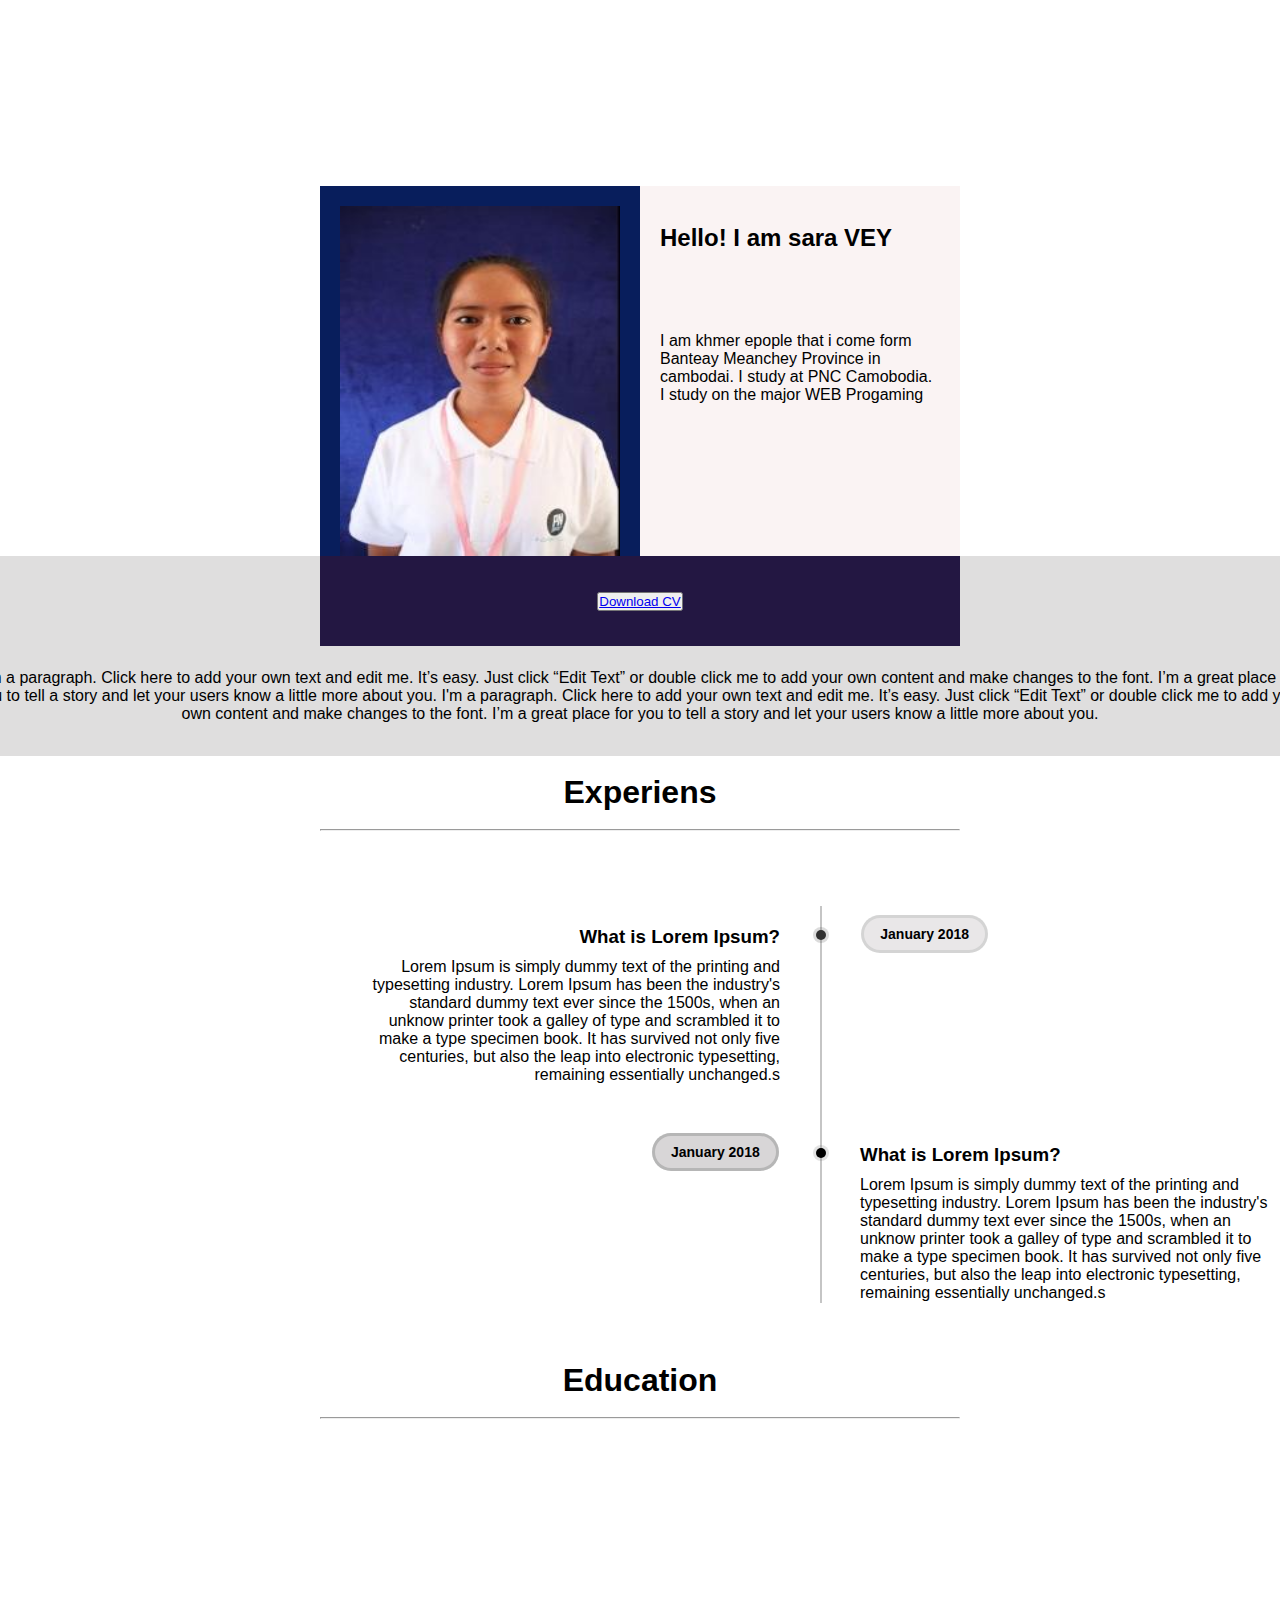
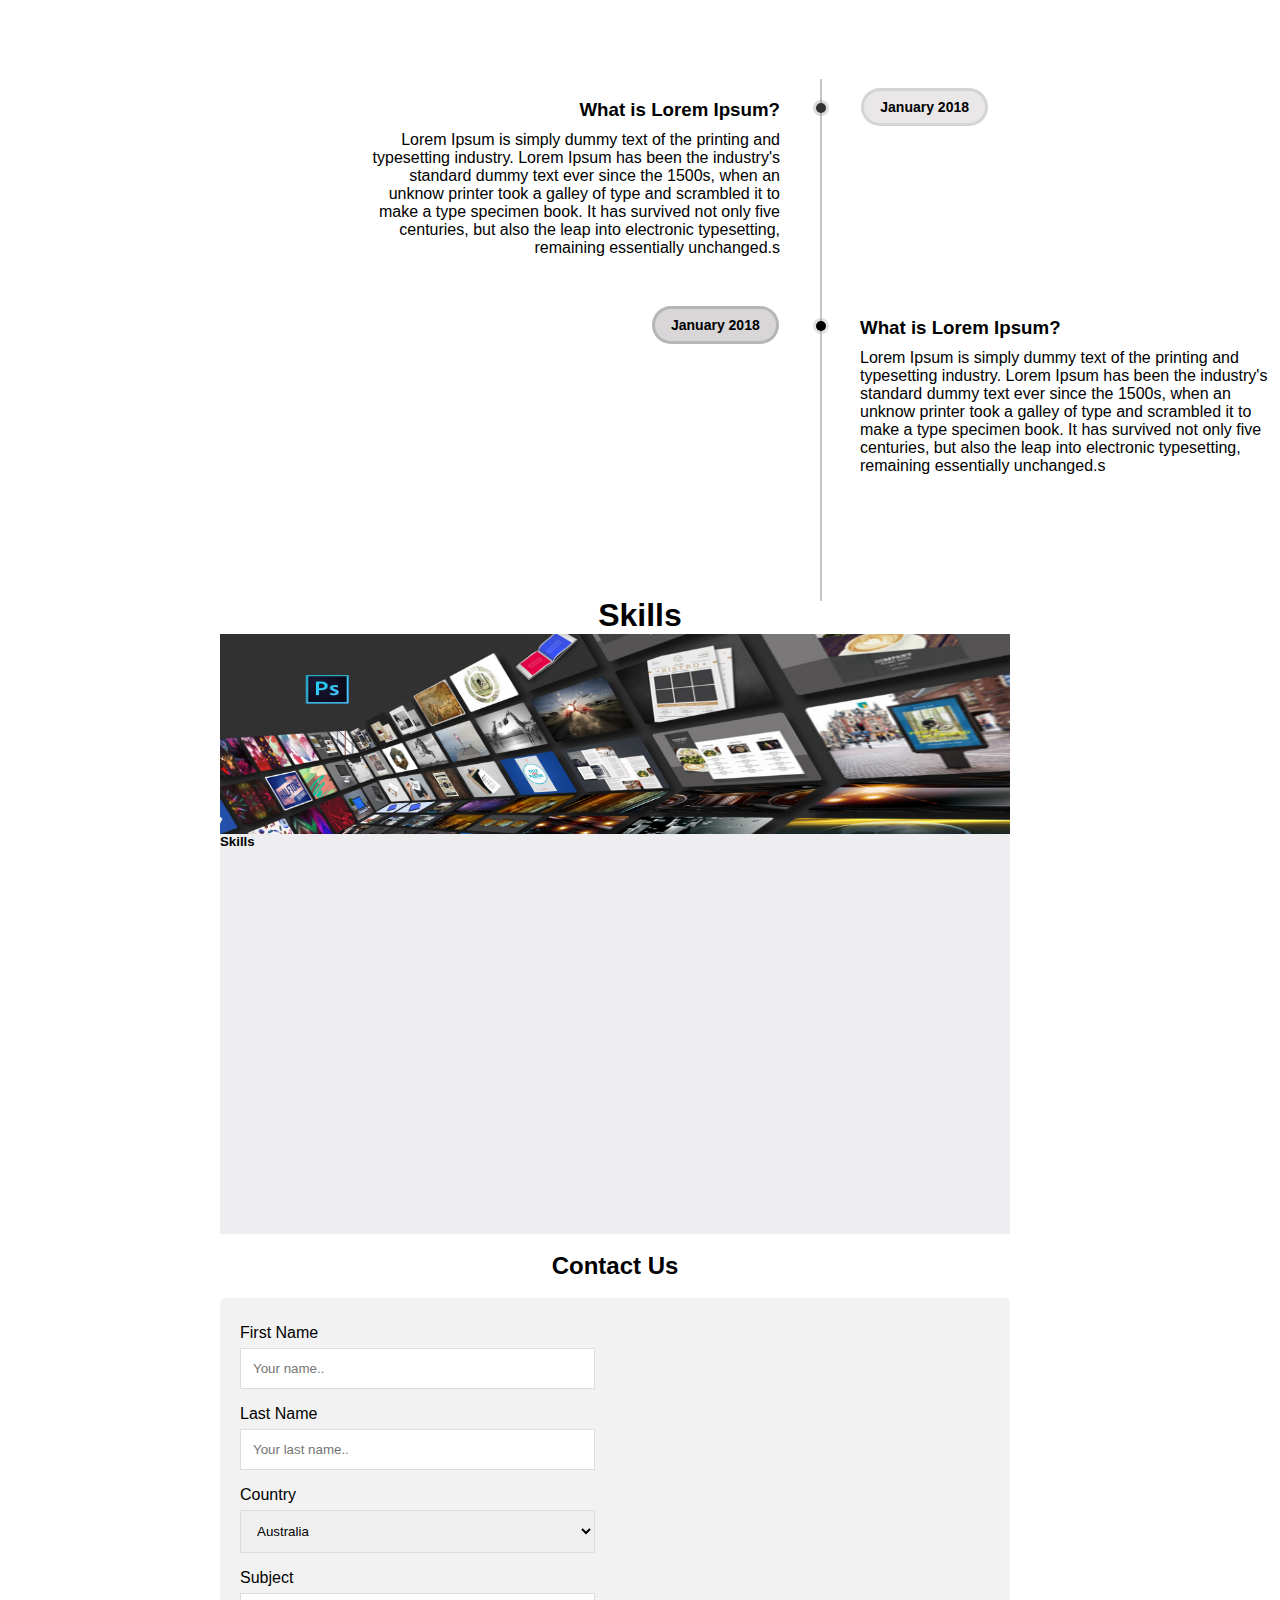
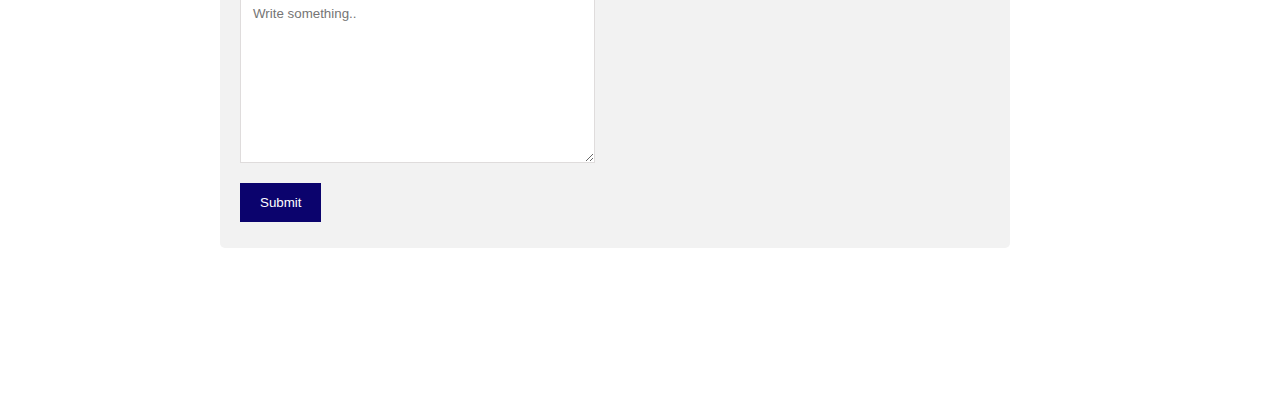
==== index.html @ 0e586d8f "add image" ====
<!DOCTYPE html>
<html lang="en">
<head>
	<meta charset="utf-8">
	<meta name="viewport" content="width=device-width, initial-scale=1.0">
	<meta http-equiv="X-AU" content="ie=edge">
	<title>experient</title>
	<link rel="stylesheet" href="style.css">
</head>
<body>

    <nav>
        <label class="logo">sara VEY</label>
        <ul>
            <li> <a href="#experiance  "> Experiance</a></li>
            <li> <a href="#education"> Education</a></li>
            <li> <a href="#skill"> Skill</a></li>
            <li> <a href="#contact"> contact</a></li>
        </ul>
    </nav>

    <div class="header1">
        <div class="row">
            <div class="column" style="background-color:rgb(8, 30, 92);">
            <img src="Image/016.jpg" alt="" >
        </div>
        <div class="column" style="background-color:rgb(250, 243, 243);"><br>
            <h2>Hello! I am sara VEY</h2>
            <p>I am khmer epople that i come form Banteay Meanchey Province in cambodai. I study at 
                PNC Camobodia. I study on the major WEB Progaming</p>
        </div>
    </div>

    
    
    <div class="boy">
       
        <p style="text-align: center;">I'm a paragraph. Click here to add your own text and edit me. 
        It’s easy. Just click “Edit Text” or double click me to add your own content and make changes to the 
        font. I’m a great place for you to tell a story and let your users know a little more about you.
        I'm a paragraph. Click here to add your own text and edit me. It’s easy. Just click 
        “Edit Text” or double click me to add your own content and make changes to the font. I’m 
        a great place for you to tell a story and let your users know a little more about you.</p>
    </div><br>
    
    <h1>Experiens</h1><br><hr>
    
    
    <main>
        <button>
            <div class="columns download">
                <a href="Images/Portfolio.pdf" class="button" download><i class="fa fa-download"></i>Download CV</a>
            </div>
        </button>
    </main>

    <!-- exper -->

    <div class="timeline">
        <ul>
          <li>
            <div class="content">
               <h3>What is Lorem Ipsum?</h3>
               <p>Lorem Ipsum is simply dummy text of the printing and typesetting industry. Lorem Ipsum has been the industry's standard dummy text ever since the 1500s, when an unknow printer took a galley of type and scrambled it to make a type specimen book. It has survived not only five centuries, but also the leap into electronic typesetting, remaining essentially unchanged.s</p>
            </div>
            <div class="time">
               <h4>January 2018</h4>
            </div>
            </li>
            <li>
                <div class="content">
                   <h3>What is Lorem Ipsum?</h3>
                   <p>Lorem Ipsum is simply dummy text of the printing and typesetting industry. Lorem Ipsum has been the industry's standard dummy text ever since the 1500s, when an unknow printer took a galley of type and scrambled it to make a type specimen book. It has survived not only five centuries, but also the leap into electronic typesetting, remaining essentially unchanged.s</p>
                </div>
                <div class="time">
                  <h4>January 2018</h4>
                </div>
                <div class="time">
                  <h4>January 2018</h4>
                </div>
            </li>
            <div style="clear: both;"></div>
        </ul>
    </div>
    <!-- education -->

<h1 style="margin-top: 150px;">Education</h1><br><hr>

<div class="timeline">
    <ul>
      <li>
        <div class="content">
            <h3>What is Lorem Ipsum?</h3>
            <p>Lorem Ipsum is simply dummy text of the printing and typesetting industry. Lorem Ipsum has been the industry's standard dummy text ever since the 1500s, when an unknow printer took a galley of type and scrambled it to make a type specimen book. It has survived not only five centuries, but also the leap into electronic typesetting, remaining essentially unchanged.s</p>
        </div>
        <div class="time">
            <h4>January 2018</h4>
        </div>
        </li>
        <li>
        <div class="content">
            <h3>What is Lorem Ipsum?</h3>
            <p>Lorem Ipsum is simply dummy text of the printing and typesetting industry. Lorem Ipsum has been the industry's standard dummy text ever since the 1500s, when an unknow printer took a galley of type and scrambled it to make a type specimen book. It has survived not only five centuries, but also the leap into electronic typesetting, remaining essentially unchanged.s</p>
        </div>
        <div class="time">
            <h4>January 2018</h4>
        </div>
        <div class="time">
            <h4>January 2018</h4>
        </div>
        </li>
       <div style="clear: both;"></div>
    </ul><br><br><br><br><br><br><br><br><br>
</div>
<!-- skills -->
    
<h1>Skills</h1>
<div class="top-ads">
    <div class="slider">
        <figure>
            <div class="slide">
                <img src="Image/010.png" alt="">
            </div>
            <div class="slide">
                <img src="Image/012.jpg" alt="">
            </div>
            <div class="slide">
                <img src="Image/013.jpg" alt="">
            </div>
            <div class="slide">
                <img src="Image/014.jpg" alt="">
            </div>
            <div class="slide">
                <img src="Image/15.png" alt="">
            </div>
        </figure>
    </div>
    <h5 class="text">Skills</h5><br>

      <!-- content -->

    <h2 style="text-align: center;">Contact Us</h2><br>
    <div class="container">
        <div style="text-align:center">
            
        </div>
      
        <div class="row">
          <div class="column">
                <form action="/action_page.php">
                    <label for="fname">First Name</label>
                    <input type="text" id="fname" name="firstname" placeholder="Your name..">
                    <label for="lname">Last Name</label>
                    <input type="text" id="lname" name="lastname" placeholder="Your last name..">
                    <label for="country">Country</label>
                <select id="country" name="country">
                    <option value="australia">Australia</option>
                    <option value="canada">Canada</option>
                    <option value="usa">USA</option>
                </select>
      
                    <label for="subject">Subject</label>
                    <textarea id="subject" name="subject" placeholder="Write something.." style="height:170px"></textarea>
                    <input type="submit" value="Submit">
                </form>
            
            </div>
        </div>
    </div>
        <iframe src="https://www.google.com/maps/embed?pb=!1m18!1m12!1m3!1d3909.0139082838555!2d104.8808949138095!3d11.550859791798866!2m3!1f0!2f0!3f0!3m2!1i1024!2i768!4f13.1!3m3!1m2!1s0x310951add5e2cd81%3A0x171e0b69c7c6f7ba!2sPasserelles%20Num%C3%A9riques%20Cambodia%20(PNC)!5e0!3m2!1sen!2skh!4v1611736380740!5m2!1sen!2skh" width="100%" height="150" frameborder="0" style="border:0;" allowfullscreen="" margin-top="-100px" aria-hidden="false" tabindex="0"></iframe>
</div>

  
</body>
</html>
---- style.css ----
nav{
  height: 486px;
  width: 100%;
  background-image: url('https://cdn.shortpixel.ai/client/q_glossy,ret_img,w_796,h_448/https://techuncode.com/wp-content/uploads/2020/09/what-is-a-computer-algorithm.jpg');
  background-size: cover;
}
label.logo{
  color: rgb(0, 0, 0);
  font-size: 25px;
  padding: 0 100px;
  line-height: 80px;
  font-weight: bold;
  color: white;
}
nav ul{
  float: right;
  margin-right:50px ;
}
nav ul li{
  display: inline-block;
  line-height: 80px;
  margin:0 5px;
}
nav ul li a{
  color: rgb(255, 255, 255);
  font-size: 17px;
  text-transform: uppercase;
  padding: 8px;
  border-radius: 3px;
  text-decoration: none;
}
a:hover{
  background: rgb(11, 33, 104);
  transition: .5s;
}
* {
  box-sizing: border-box;
}
body {
  font-family: Arial, Helvetica, sans-serif;
}
nav ul {
  list-style-type: none;
  padding: 0;
}
.header1{
  width: 50%;
  color:black;
  background-color: none;
  position: absolute;
  top: 20%;
  left: 25%;  
}
img{
  margin-left: 0%;
  width: 100%;
  height: 350px;
}
.column {
  float: left;
  width: 50%;
  padding: 10px;
  height: 370px; 
}
main{
  background: rgb(35, 23, 66);
  height: 10vh;
  padding: 5px;
  display: flex;
  justify-content: center;
  align-items: center;
  color: white;
  margin-top: -300px;
}
table, th, td {
  border: 1px solid black;
  border-collapse: collapse;
}
.boy{
  background: rgb(223, 222, 222);
  height: 200px;
  display: flex;
  justify-content: center;
  align-items: center;
  color: black;
  margin-right: -345px;
  margin-left: -345px;
}
p{
  margin-top: 80px;
}

/* exper and education */
        
h1{
  text-align: center;
}
@import url('https://fonts.googleapis.com/css2?family=Montserrat:wght@400;500;600&display=swap');
  *{
      margin: 0;
      padding: 0;
      font-family: 'Monsterrat', sans-serif;
  }

.timeline{
  position: relative;
  margin: 50px auto;
  padding: 40px 0;
  width: 1000px;
  top: 170px;
  box-sizing: border-box;
}
.timeline:before{
  content: '';
  position: absolute;
  left: 50%;
  width: 2px;
  height: 77%;
  background-color: #c5c5c5;
}
.timeline ul{
  margin: 0;
  padding: 0;
}
.timeline ul li{
  list-style: none;
  position: relative;
  width: 50%;
  padding: 20px 40px;
  box-sizing: border-box;
}
.timeline ul li:nth-child(odd){
  float: left;
  text-align: right;
  clear: both;
}
.timeline ul li:nth-child(even){
  float: right;
  text-align: left;
  clear: both;
}
.content{
  padding-bottom: 20px;
}
.timeline ul li:nth-child(odd):before{
  content: '';
  position: absolute;
  top: 24px;
  right: -6px;
  width: 10px;
  height: 10px;
  background: rgb(49, 49, 49);
  border-radius: 50%;
  box-shadow: 0 0 0 3px rgba(82, 80, 80, 0.2);
}
.timeline ul li:nth-child(even):before{
  content: '';
  position: absolute;
  top: 24px;
  left: -4px;
  width: 10px;
  height: 10px;
  background: black;
  border-radius: 50%;
  box-shadow: 0 0 0 3px rgba(117, 114, 115, 0.2);
}
.timeline ul li h3{
  margin: 0;
  padding: 0;
  font-weight: 600;
  color: black;
}
.timeline ul li p{
  margin: 10px 0 0;
  padding: 0;
}
.timeline ul li .time h4{
  margin: 0;
  padding: 0;
  font-size: 14px;
}
.timeline ul li:nth-child(odd) .time{
  position: absolute;
  top: 12px;
  right: -165px;
  margin: 0;
  padding: 8px 16px;
  background: rgb(233, 231, 232);
  color: black;
  border-radius: 18px;
  box-shadow: 0 0 0 3px rgba(112, 111, 112, 0.3);
}
.timeline ul li:nth-child(even) .time{
  position: absolute;
  top: 12px;
  left: -165px;
  margin: 0;
  padding: 8px 16px;
  background: rgb(216, 214, 215);
  color: black;
  border-radius: 18px;
  box-shadow: 0 0 0 3px rgba(112, 111, 112, 0.3);
}

/* skills */

.top-ads{
  margin-left: -100px;
  margin-right: -50px ;
  height: 50px;
}
.top-ads .slider figure img{
  float: left;
  width: 100%;
  height: 200px;
}
.top-ads img{
  float: right;
}
.top-ads .slider{
  overflow: hidden;
}
.top-ads .slider figure div{
  float: left;
  width: 20%;
}
.top-ads .slider figure{
  position: relative;
  width: 500%;
  margin: 0px;
  left: 0;
  animation: 20s ravi infinite;
}
@keyframes ravi{
  0%{
left: 0%;
  }
  10%{
left: 0%;
  }
  12%{
left: -100%;
  }
  22%{
left: -100%;
  }
  24%{
left: -200%;
  }
  34%{
left: -200%;
  }
  36%{
left: -300%;
  }
  46%{
left: -300%;
  }
  48%{
left: -400%;
  }
  58%{
left: -400%;
  }
  60%{
left: -300%;
  }
  70%{
left: -300%;
  }
  72%{
left: -200%;
  }
  82%{
left: -200%;
  }
  84%{
left: -100%;
  }
  94%{
left: -100%;
  }
  96%{
left: 0%;
  }
}

.text{
  background-color:  rgb(238, 238, 241);
  height: 400px;
  
}

/* content */

body {
  font-family: Arial, Helvetica, sans-serif;
}
* {
  box-sizing: border-box;
}
input[type=text], select, textarea {
  width: 100%;
  padding: 12px;
  border: 1px solid rgb(223, 220, 220);
  margin-top: 6px;
  margin-bottom: 16px;
  resize: vertical;
}
input[type=submit] {
  background-color: #0b036d;
  color: white;
  padding: 12px 20px;
  border: none;
  
}
input[type=submit]:hover {
  background-color: #45a049;
 
  
}
.container {
  border-radius: 5px;
  background-color: #f2f2f2;
  height: 550px;
 
 
}
.column {
  float: left;
  
  margin-top: 6px;
  padding: 20px;
}
.row:after {
  content: "";
  display: table;
  clear: both;
 
}
@media screen and (max-width: 600px) {
  .column, input[type=submit] {
    width: 100%;
    margin-top: 0;
  }
}
iframe{
  margin-top: 10px;
}
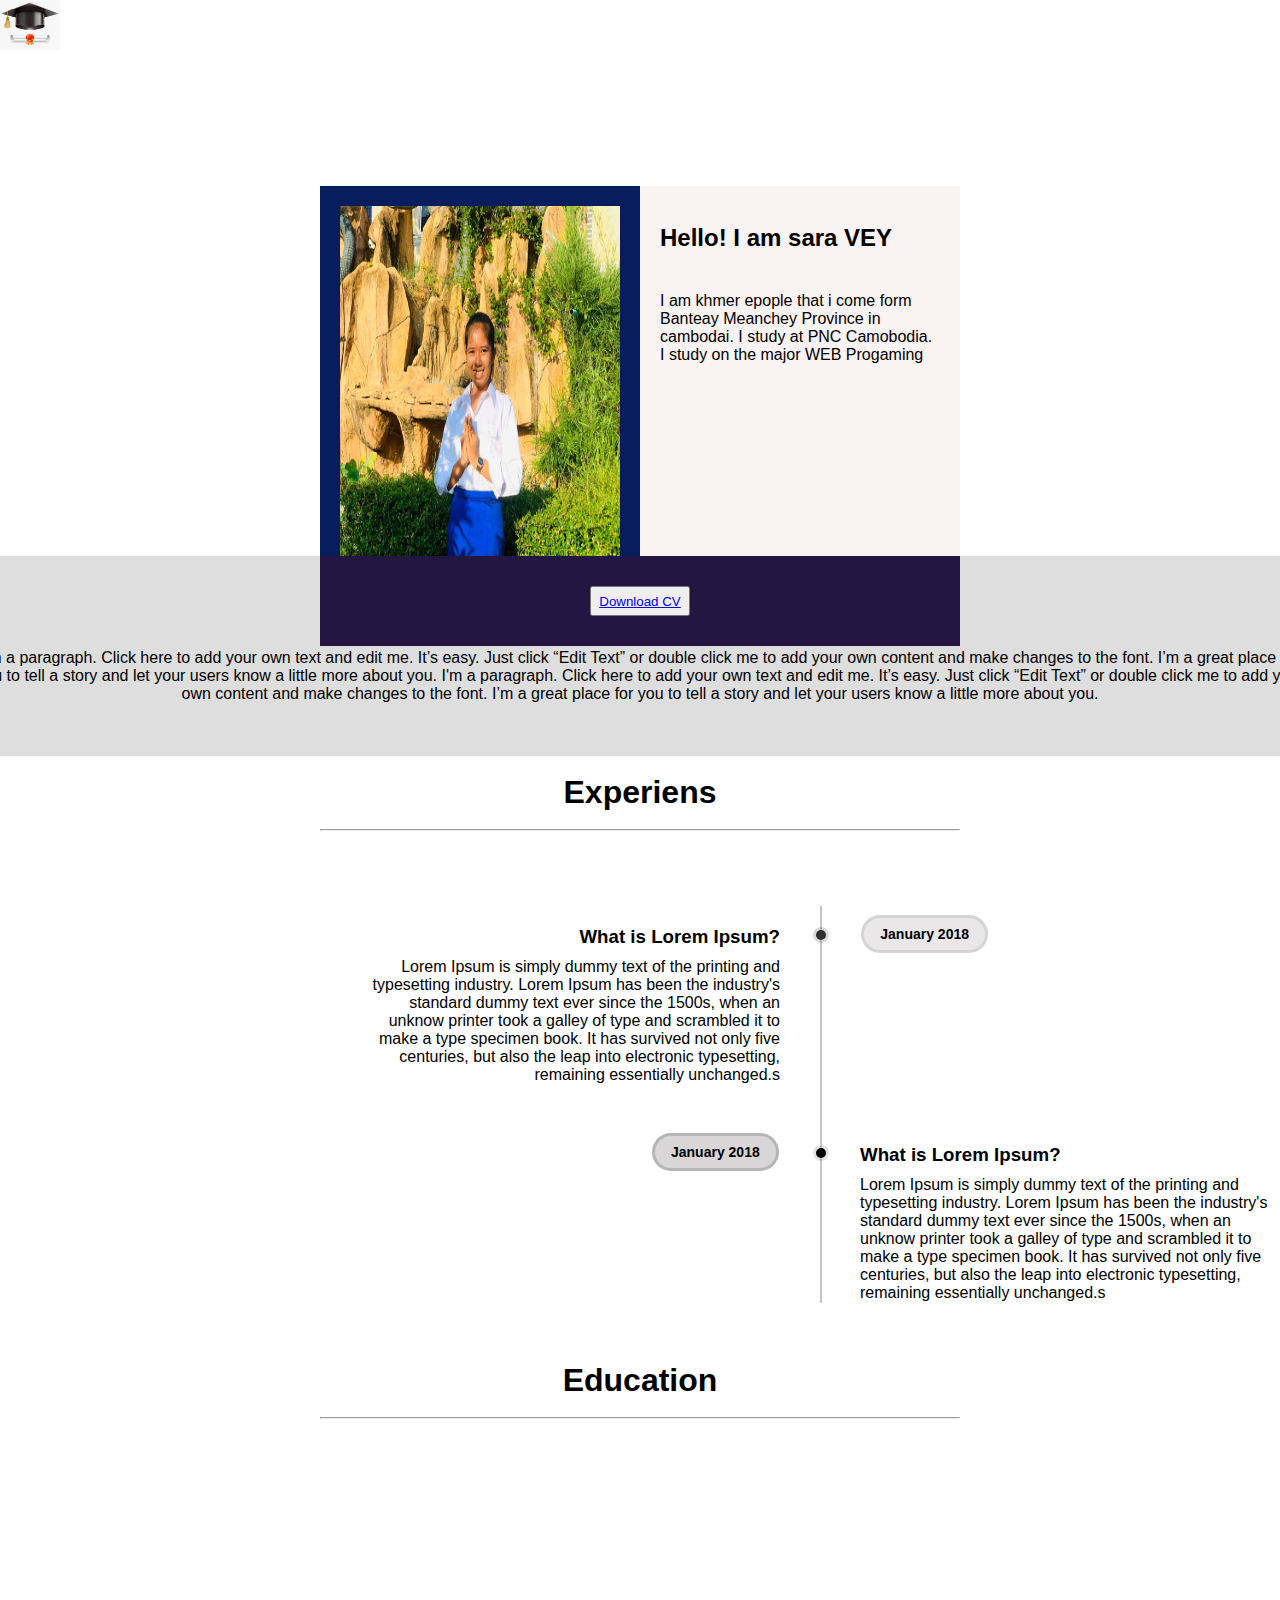
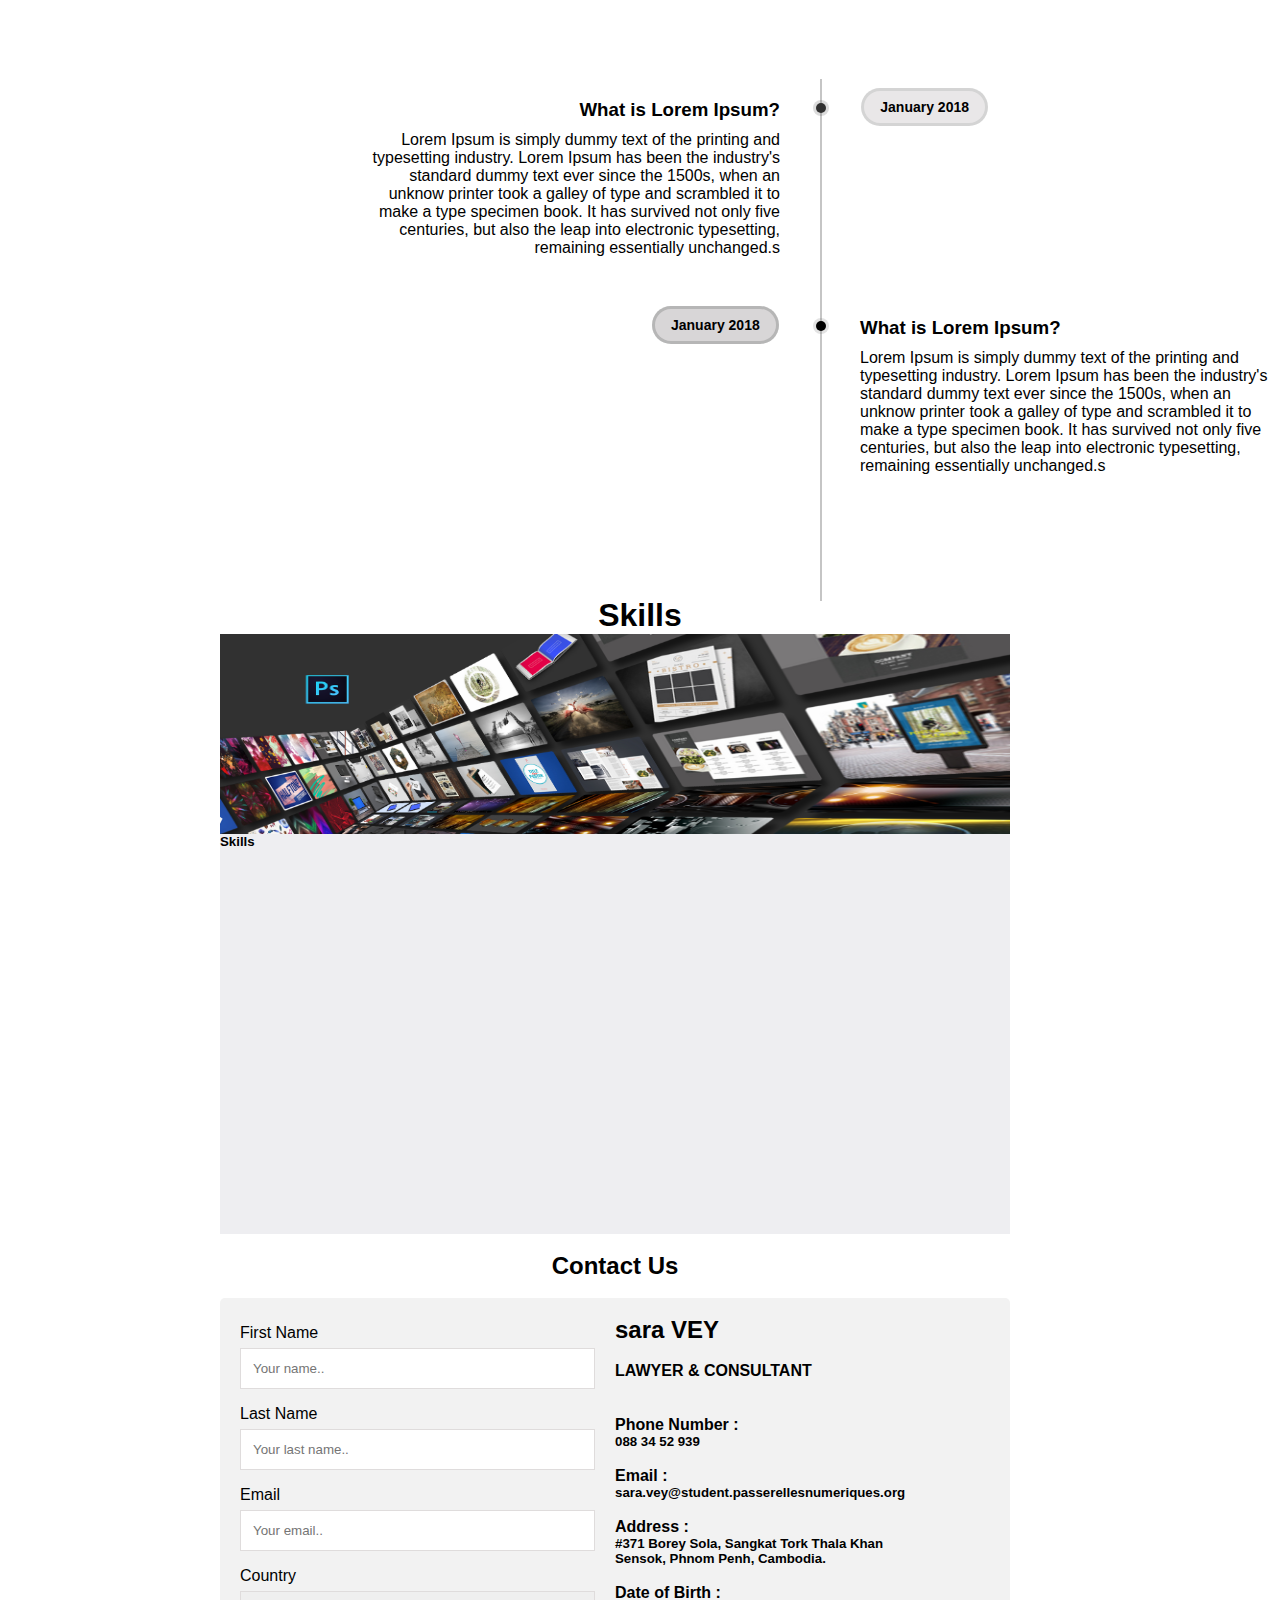
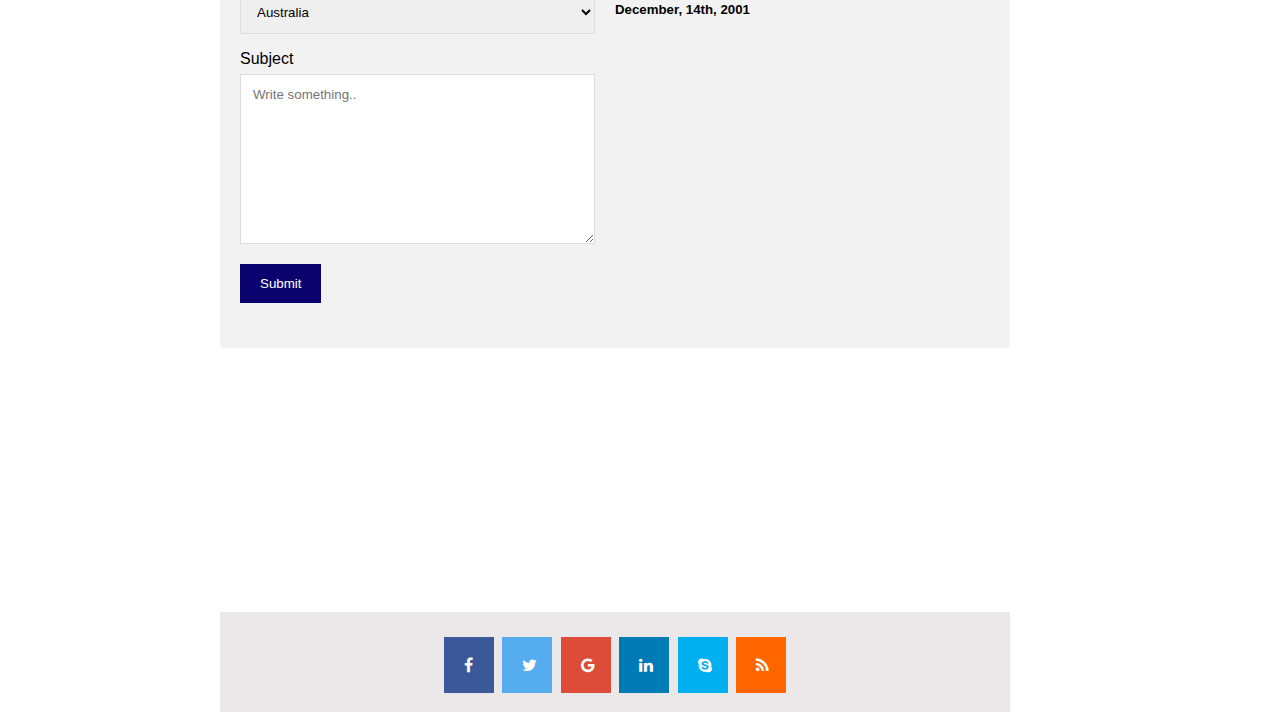
==== commit c01680a1: "add new" ====
--- a/index.html
+++ b/index.html
@@ -5,11 +5,13 @@
 	<meta name="viewport" content="width=device-width, initial-scale=1.0">
 	<meta http-equiv="X-AU" content="ie=edge">
 	<title>experient</title>
-	<link rel="stylesheet" href="style.css">
+    <link rel="stylesheet" href="style.css">
+    <link rel="stylesheet" href="https://cdnjs.cloudflare.com/ajax/libs/font-awesome/4.7.0/css/font-awesome.min.css">
+    
 </head>
 <body>
-
     <nav>
+        <img src="Image/018.png" style="width: 60px; height: 50px;">
         <label class="logo">sara VEY</label>
         <ul>
             <li> <a href="#experiance  "> Experiance</a></li>
@@ -22,12 +24,13 @@
     <div class="header1">
         <div class="row">
             <div class="column" style="background-color:rgb(8, 30, 92);">
-            <img src="Image/016.jpg" alt="" >
+            <img src="Image/023.jpeg" alt="" >
         </div>
         <div class="column" style="background-color:rgb(250, 243, 243);"><br>
             <h2>Hello! I am sara VEY</h2>
             <p>I am khmer epople that i come form Banteay Meanchey Province in cambodai. I study at 
                 PNC Camobodia. I study on the major WEB Progaming</p>
+
         </div>
     </div>
 
@@ -47,10 +50,11 @@
     
     
     <main>
-        <button>
-            <div class="columns download">
-                <a href="Images/Portfolio.pdf" class="button" download><i class="fa fa-download"></i>Download CV</a>
-            </div>
+
+        <button style="width: 100px; height: 30px;">
+            
+            <a href="Images/Portfolio.pdf"  download></i>Download CV</a>
+            
         </button>
     </main>
 
@@ -152,24 +156,51 @@
                     <input type="text" id="fname" name="firstname" placeholder="Your name..">
                     <label for="lname">Last Name</label>
                     <input type="text" id="lname" name="lastname" placeholder="Your last name..">
+                    <label for= "aemail">Email</label>
+                    <input type="text" id="aemail" name="email" placeholder="Your email..">
                     <label for="country">Country</label>
                 <select id="country" name="country">
                     <option value="australia">Australia</option>
                     <option value="canada">Canada</option>
                     <option value="usa">USA</option>
                 </select>
-      
                     <label for="subject">Subject</label>
                     <textarea id="subject" name="subject" placeholder="Write something.." style="height:170px"></textarea>
                     <input type="submit" value="Submit">
                 </form>
-            
-            </div>
-        </div>
-    </div>
-        <iframe src="https://www.google.com/maps/embed?pb=!1m18!1m12!1m3!1d3909.0139082838555!2d104.8808949138095!3d11.550859791798866!2m3!1f0!2f0!3f0!3m2!1i1024!2i768!4f13.1!3m3!1m2!1s0x310951add5e2cd81%3A0x171e0b69c7c6f7ba!2sPasserelles%20Num%C3%A9riques%20Cambodia%20(PNC)!5e0!3m2!1sen!2skh!4v1611736380740!5m2!1sen!2skh" width="100%" height="150" frameborder="0" style="border:0;" allowfullscreen="" margin-top="-100px" aria-hidden="false" tabindex="0"></iframe>
+           
+            </div>
+            <div style="font-family:  Calibri Light;">
+                <h2></h2><br>
+                <h2>sara VEY</h2><br>
+                <h4>LAWYER & CONSULTANT​</h4><br><br>
+
+                <h4>Phone Number :</h4>
+                <h5>088 34 52 939</h5><br>
+                <h4>Email :</h4>
+                <h5>sara.vey@student.passerellesnumeriques.org</h5><br>
+                <h4>Address :</h4>
+                <h5>#371 Borey Sola, Sangkat Tork Thala Khan <br>Sensok, 
+                    Phnom Penh, Cambodia.</h5><br>
+                <h4>Date of Birth :</h4>
+                <h5>December, 14th, 2001</h5><br><br><br><br><br><br><br>
+                
+            </div>
+        </div>
+    </div>
+    <iframe src="https://www.google.com/maps/embed?pb=!1m18!1m12!1m3!1d3909.0139082838555!2d104.8808949138095!3d11.550859791798866!2m3!1f0!2f0!3f0!3m2!1i1024!2i768!4f13.1!3m3!1m2!1s0x310951add5e2cd81%3A0x171e0b69c7c6f7ba!2sPasserelles%20Num%C3%A9riques%20Cambodia%20(PNC)!5e0!3m2!1sen!2skh!4v1611736380740!5m2!1sen!2skh" width="100%" height="250" frameborder="0" style="border:0;" allowfullscreen="" margin-top="-100px" aria-hidden="false" tabindex="0"></iframe>
+    <div style="text-align: center; background: rgb(235, 232, 234);height: 100px; padding: 20px;">
+        <a href="https://web.facebook.com/people/Sara-Vey/100025946947509?_rdc=1&_rdr" class="fa fa-facebook"></a>
+        <a href="https://twitter.com/wix" class="fa fa-twitter"></a>
+        <a href="https://www.google.com/search?q=google&rlz=1C1CHBD_enKH902KH902&oq=google&aqs=chrome..69i57j0i131i433l2j69i60l3j69i65j69i60.1395j1j7&sourceid=chrome&ie=UTF-8" class="fa fa-google"></a>
+        <a href="https://web.facebook.com/LinkedIn/?_rdc=1&_rdr" class="fa fa-linkedin"></a>
+        <a href="https://www.skype.com/en/" class="fa fa-skype"></a>
+        <a href="https://en.wikipedia.org/wiki/RSS#:~:text=RSS%20(RDF%20Site%20Summary%20or,in%20a%20single%20news%20aggregator." class="fa fa-rss"></a>
+    </div>
+
 </div>
 
-  
+
+
 </body>
 </html>--- a/style.css
+++ b/style.css
@@ -3,14 +3,17 @@
   width: 100%;
   background-image: url('https://cdn.shortpixel.ai/client/q_glossy,ret_img,w_796,h_448/https://techuncode.com/wp-content/uploads/2020/09/what-is-a-computer-algorithm.jpg');
   background-size: cover;
-}
+  
+}
+
 label.logo{
   color: rgb(0, 0, 0);
-  font-size: 25px;
-  padding: 0 100px;
+  font-size: 30px;
+  padding: 0 50px;
   line-height: 80px;
   font-weight: bold;
   color: white;
+  margin-top: 2px;
 }
 nav ul{
   float: right;
@@ -87,7 +90,7 @@
   margin-left: -345px;
 }
 p{
-  margin-top: 80px;
+  margin-top: 40px;
 }
 
 /* exper and education */
@@ -322,13 +325,12 @@
 .container {
   border-radius: 5px;
   background-color: #f2f2f2;
-  height: 550px;
+  height: 650px;
  
  
 }
 .column {
   float: left;
-  
   margin-top: 6px;
   padding: 20px;
 }
@@ -350,4 +352,124 @@
 
 
 
-
+/* fac */
+
+.fa {
+  padding: 20px;
+  font-size: 30px;
+  width: 50px;
+  text-align: center;
+  text-decoration: none;
+  margin: 5px 2px;
+ 
+}
+
+.fa:hover {
+    opacity: 0.7;
+}
+
+.fa-facebook {
+  background: #3B5998;
+  color: white;
+}
+
+.fa-twitter {
+  background: #55ACEE;
+  color: white;
+}
+
+.fa-google {
+  background: #dd4b39;
+  color: white;
+}
+
+.fa-linkedin {
+  background: #007bb5;
+  color: white;
+}
+
+.fa-youtube {
+  background: #bb0000;
+  color: white;
+}
+
+.fa-instagram {
+  background: #125688;
+  color: white;
+}
+
+.fa-pinterest {
+  background: #cb2027;
+  color: white;
+}
+
+.fa-snapchat-ghost {
+  background: #fffc00;
+  color: white;
+  text-shadow: -1px 0 black, 0 1px black, 1px 0 black, 0 -1px black;
+}
+
+.fa-skype {
+  background: #00aff0;
+  color: white;
+}
+
+.fa-android {
+  background: #a4c639;
+  color: white;
+}
+
+.fa-dribbble {
+  background: #ea4c89;
+  color: white;
+}
+
+.fa-vimeo {
+  background: #45bbff;
+  color: white;
+}
+
+.fa-tumblr {
+  background: #2c4762;
+  color: white;
+}
+
+.fa-vine {
+  background: #00b489;
+  color: white;
+}
+
+.fa-foursquare {
+  background: #45bbff;
+  color: white;
+}
+
+.fa-stumbleupon {
+  background: #eb4924;
+  color: white;
+}
+
+.fa-flickr {
+  background: #f40083;
+  color: white;
+}
+
+.fa-yahoo {
+  background: #430297;
+  color: white;
+}
+
+.fa-soundcloud {
+  background: #ff5500;
+  color: white;
+}
+
+.fa-reddit {
+  background: #ff5700;
+  color: white;
+}
+
+.fa-rss {
+  background: #ff6600;
+  color: white;
+}
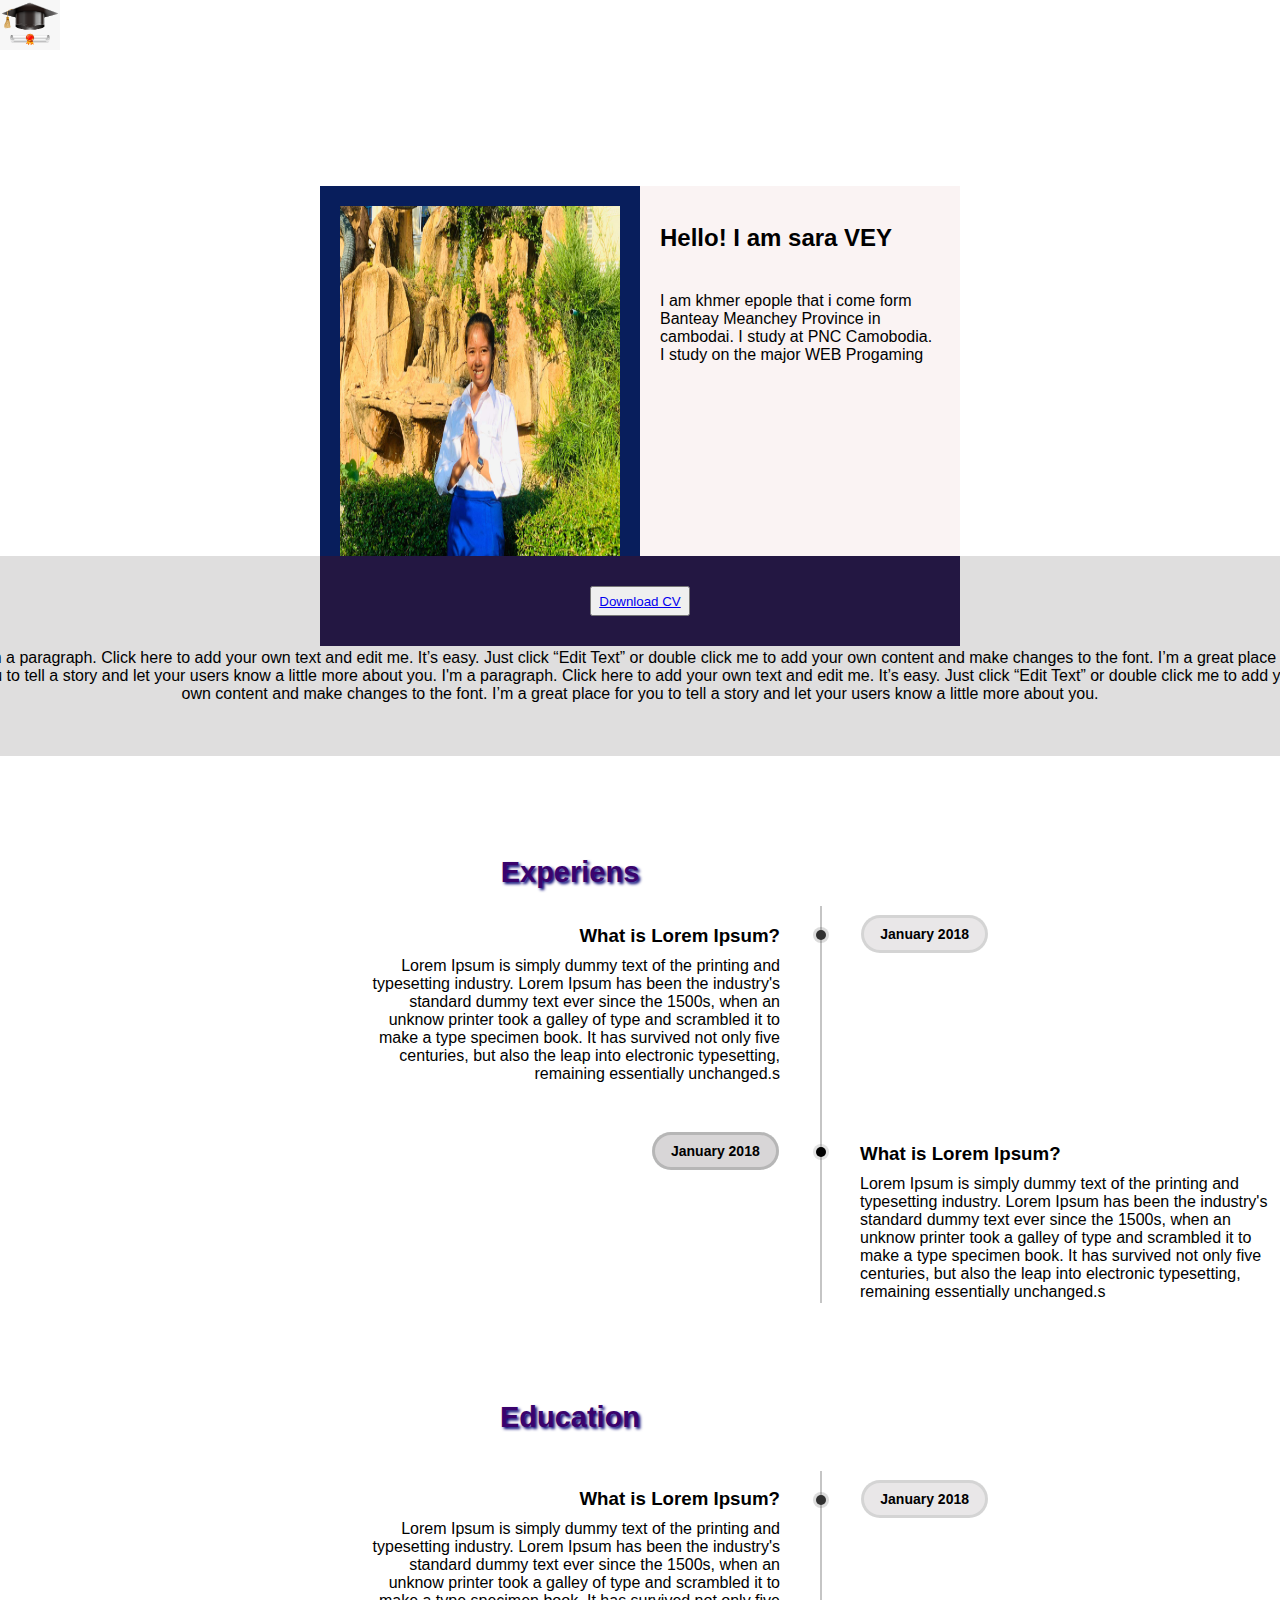
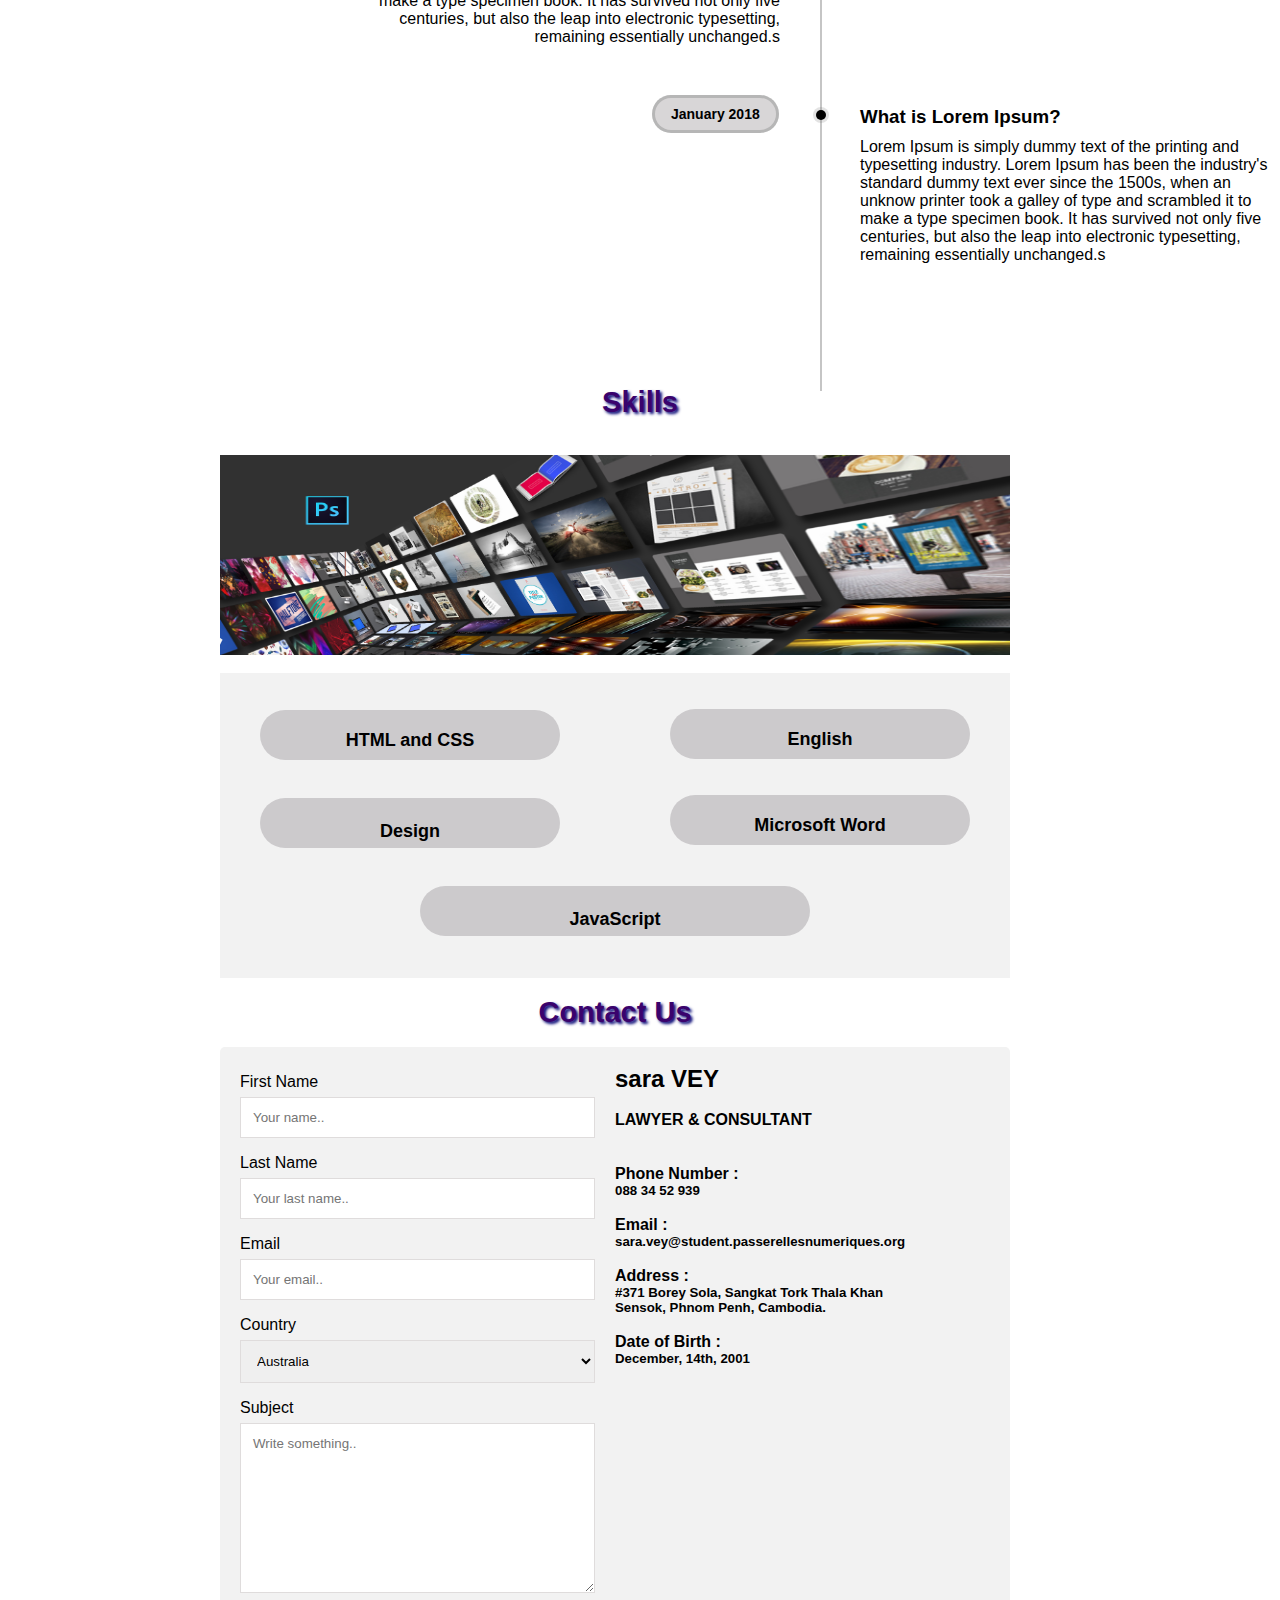
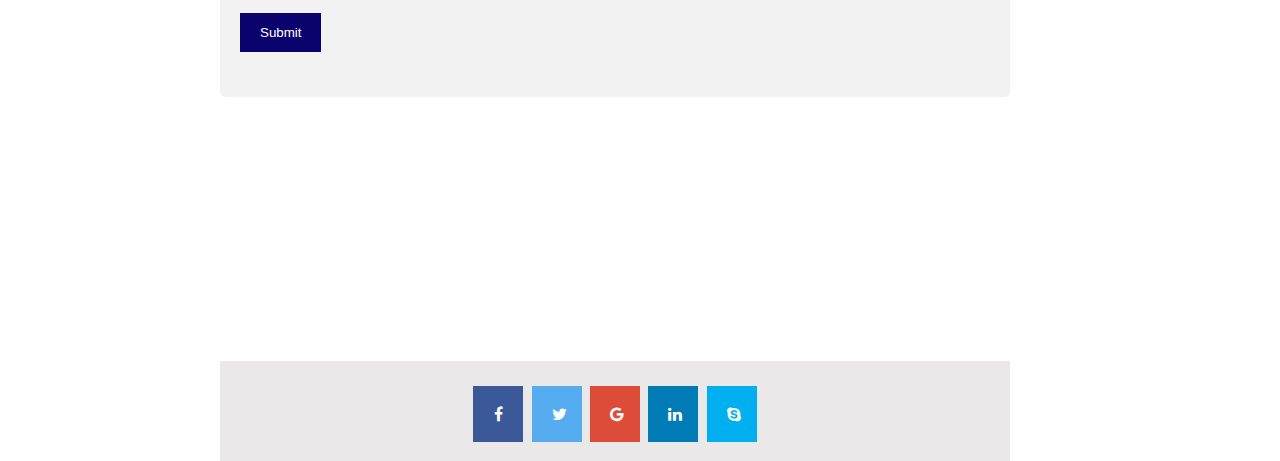
==== commit 89a1271d: "add my code" ====
--- a/index.html
+++ b/index.html
@@ -10,16 +10,20 @@
     
 </head>
 <body>
-    <nav>
-        <img src="Image/018.png" style="width: 60px; height: 50px;">
-        <label class="logo">sara VEY</label>
-        <ul>
-            <li> <a href="#experiance  "> Experiance</a></li>
-            <li> <a href="#education"> Education</a></li>
-            <li> <a href="#skill"> Skill</a></li>
-            <li> <a href="#contact"> contact</a></li>
-        </ul>
-    </nav>
+    <div class="head">
+        <nav>
+            <img src="Image/018.png" style="width: 60px; height: 50px;">
+            <label class="logo">sara VEY</label>
+            
+            <ul>
+                <li> <a href="#experiance "> Experiance</a></li>
+                <li> <a href="#education"> Education</a></li>
+                <li> <a href="#skill"> Skill</a></li>
+                <li><a href="#contact"> contact</a></li>
+            </ul>
+            
+        </nav>
+    </div> 
 
     <div class="header1">
         <div class="row">
@@ -29,15 +33,11 @@
         <div class="column" style="background-color:rgb(250, 243, 243);"><br>
             <h2>Hello! I am sara VEY</h2>
             <p>I am khmer epople that i come form Banteay Meanchey Province in cambodai. I study at 
-                PNC Camobodia. I study on the major WEB Progaming</p>
-
+            PNC Camobodia. I study on the major WEB Progaming</p>
         </div>
     </div>
-
-    
-    
+  
     <div class="boy">
-       
         <p style="text-align: center;">I'm a paragraph. Click here to add your own text and edit me. 
         It’s easy. Just click “Edit Text” or double click me to add your own content and make changes to the 
         font. I’m a great place for you to tell a story and let your users know a little more about you.
@@ -46,15 +46,9 @@
         a great place for you to tell a story and let your users know a little more about you.</p>
     </div><br>
     
-    <h1>Experiens</h1><br><hr>
-    
-    
     <main>
-
-        <button style="width: 100px; height: 30px;">
-            
-            <a href="Images/Portfolio.pdf"  download></i>Download CV</a>
-            
+        <button style="width: 100px; height: 30px;"> 
+            <a href="Images/Portfolio.pdf"  download></i>Download CV</a>  
         </button>
     </main>
 
@@ -62,14 +56,15 @@
 
     <div class="timeline">
         <ul>
-          <li>
-            <div class="content">
-               <h3>What is Lorem Ipsum?</h3>
-               <p>Lorem Ipsum is simply dummy text of the printing and typesetting industry. Lorem Ipsum has been the industry's standard dummy text ever since the 1500s, when an unknow printer took a galley of type and scrambled it to make a type specimen book. It has survived not only five centuries, but also the leap into electronic typesetting, remaining essentially unchanged.s</p>
-            </div>
-            <div class="time">
-               <h4>January 2018</h4>
-            </div>
+            <li>
+                <h1 style="margin-top: -70px;" id="experiance">Experiens</h1><br><br>
+                <div class="content">
+                <h3>What is Lorem Ipsum?</h3>
+                <p>Lorem Ipsum is simply dummy text of the printing and typesetting industry. Lorem Ipsum has been the industry's standard dummy text ever since the 1500s, when an unknow printer took a galley of type and scrambled it to make a type specimen book. It has survived not only five centuries, but also the leap into electronic typesetting, remaining essentially unchanged.s</p>
+                </div>
+                <div class="time">
+                <h4>January 2018</h4>
+                </div>
             </li>
             <li>
                 <div class="content">
@@ -88,37 +83,40 @@
     </div>
     <!-- education -->
 
-<h1 style="margin-top: 150px;">Education</h1><br><hr>
-
 <div class="timeline">
     <ul>
-      <li>
-        <div class="content">
-            <h3>What is Lorem Ipsum?</h3>
-            <p>Lorem Ipsum is simply dummy text of the printing and typesetting industry. Lorem Ipsum has been the industry's standard dummy text ever since the 1500s, when an unknow printer took a galley of type and scrambled it to make a type specimen book. It has survived not only five centuries, but also the leap into electronic typesetting, remaining essentially unchanged.s</p>
-        </div>
-        <div class="time">
-            <h4>January 2018</h4>
-        </div>
+        <li>
+            <div class="content">
+                <h1 style="margin-top: -90px;" id="education">Education</h1><br><br><br>
+                <h3>What is Lorem Ipsum?</h3>
+                <p>Lorem Ipsum is simply dummy text of the printing and typesetting industry. Lorem Ipsum has been the industry's standard dummy text ever since the 1500s, when an unknow printer took a galley of type and scrambled it to make a type specimen book. It has survived not only five centuries, but also the leap into electronic typesetting, remaining essentially unchanged.s</p>
+            </div>
+            <div class="time">
+                <h4>January 2018</h4>
+            </div>
         </li>
         <li>
-        <div class="content">
-            <h3>What is Lorem Ipsum?</h3>
-            <p>Lorem Ipsum is simply dummy text of the printing and typesetting industry. Lorem Ipsum has been the industry's standard dummy text ever since the 1500s, when an unknow printer took a galley of type and scrambled it to make a type specimen book. It has survived not only five centuries, but also the leap into electronic typesetting, remaining essentially unchanged.s</p>
-        </div>
-        <div class="time">
-            <h4>January 2018</h4>
-        </div>
-        <div class="time">
-            <h4>January 2018</h4>
-        </div>
+            <div class="content">
+                <h3>What is Lorem Ipsum?</h3>
+                <p>Lorem Ipsum is simply dummy text of the printing and typesetting industry. Lorem Ipsum has been the industry's standard dummy text ever since the 1500s, when an unknow printer took a galley of type and scrambled it to make a type specimen book. It has survived not only five centuries, but also the leap into electronic typesetting, remaining essentially unchanged.s</p>
+            </div>
+        
+            <div class="time">
+                <h4>January 2018</h4>
+            </div>
+            <div class="time">
+                <h4>January 2018</h4>
+            </div>
+    
         </li>
-       <div style="clear: both;"></div>
+        <div style="clear: both;"></div>
     </ul><br><br><br><br><br><br><br><br><br>
 </div>
 <!-- skills -->
     
-<h1>Skills</h1>
+<h1 id="skill">Skills</h1><br><br>
+
+
 <div class="top-ads">
     <div class="slider">
         <figure>
@@ -138,19 +136,24 @@
                 <img src="Image/15.png" alt="">
             </div>
         </figure>
-    </div>
-    <h5 class="text">Skills</h5><br>
-
+        
+    </div><br>
+
+    <div class="text"><br><br>
+        <h2  class="b">English</h2><br><br>
+        <h2  class="b">Microsoft Word</h2>
+        <h2  class="c">HTML and CSS</h2>
+        <h2  class="d">Design</h2>
+        <h2  class="f">JavaScript</h2>
+    </div><br>
       <!-- content -->
 
-    <h2 style="text-align: center;">Contact Us</h2><br>
+    <h1 style="text-align: center;" id="contact">Contact Us</h1><br>
     <div class="container">
-        <div style="text-align:center">
-            
-        </div>
+        <div style="text-align:center"></div>
       
         <div class="row">
-          <div class="column">
+            <div class="column">
                 <form action="/action_page.php">
                     <label for="fname">First Name</label>
                     <input type="text" id="fname" name="firstname" placeholder="Your name..">
@@ -159,17 +162,20 @@
                     <label for= "aemail">Email</label>
                     <input type="text" id="aemail" name="email" placeholder="Your email..">
                     <label for="country">Country</label>
-                <select id="country" name="country">
-                    <option value="australia">Australia</option>
-                    <option value="canada">Canada</option>
-                    <option value="usa">USA</option>
-                </select>
+
+                    <select id="country" name="country">
+                        <option value="australia">Australia</option>
+                        <option value="canada">Canada</option>
+                        <option value="usa">USA</option>
+                    </select>
+
                     <label for="subject">Subject</label>
                     <textarea id="subject" name="subject" placeholder="Write something.." style="height:170px"></textarea>
                     <input type="submit" value="Submit">
+
                 </form>
-           
-            </div>
+            </div>
+
             <div style="font-family:  Calibri Light;">
                 <h2></h2><br>
                 <h2>sara VEY</h2><br>
@@ -183,8 +189,7 @@
                 <h5>#371 Borey Sola, Sangkat Tork Thala Khan <br>Sensok, 
                     Phnom Penh, Cambodia.</h5><br>
                 <h4>Date of Birth :</h4>
-                <h5>December, 14th, 2001</h5><br><br><br><br><br><br><br>
-                
+                <h5>December, 14th, 2001</h5><br><br><br><br><br><br><br>    
             </div>
         </div>
     </div>
@@ -195,12 +200,9 @@
         <a href="https://www.google.com/search?q=google&rlz=1C1CHBD_enKH902KH902&oq=google&aqs=chrome..69i57j0i131i433l2j69i60l3j69i65j69i60.1395j1j7&sourceid=chrome&ie=UTF-8" class="fa fa-google"></a>
         <a href="https://web.facebook.com/LinkedIn/?_rdc=1&_rdr" class="fa fa-linkedin"></a>
         <a href="https://www.skype.com/en/" class="fa fa-skype"></a>
-        <a href="https://en.wikipedia.org/wiki/RSS#:~:text=RSS%20(RDF%20Site%20Summary%20or,in%20a%20single%20news%20aggregator." class="fa fa-rss"></a>
     </div>
 
 </div>
-
-
 
 </body>
 </html>--- a/style.css
+++ b/style.css
@@ -3,7 +3,12 @@
   width: 100%;
   background-image: url('https://cdn.shortpixel.ai/client/q_glossy,ret_img,w_796,h_448/https://techuncode.com/wp-content/uploads/2020/09/what-is-a-computer-algorithm.jpg');
   background-size: cover;
-  
+}
+
+.head{
+  position: sticky;
+  top: -1;
+ 
 }
 
 label.logo{
@@ -36,6 +41,7 @@
   background: rgb(11, 33, 104);
   transition: .5s;
 }
+
 * {
   box-sizing: border-box;
 }
@@ -104,7 +110,6 @@
       padding: 0;
       font-family: 'Monsterrat', sans-serif;
   }
-
 .timeline{
   position: relative;
   margin: 50px auto;
@@ -287,16 +292,66 @@
 left: 0%;
   }
 }
-
 .text{
-  background-color:  rgb(238, 238, 241);
-  height: 400px;
-  
-}
-
+  background-color:  #f2f2f2;
+  height: 305px;
+  text-align: center;
+}
+.b{
+  background: rgb(204, 202, 204);
+  height: 50px;
+  margin-left: 450px;
+  padding: 20px;
+  margin-right: 40px;
+  border-radius: 30px;
+  font-size: 18px;
+}
+.c{
+  margin-left: 40px;
+  background: rgb(204, 202, 204);
+  margin-right: 450px;
+  margin-top: -135px;
+  height: 50px;
+  padding: 20px;
+  border-radius: 30px;
+  font-size: 18px;
+}
+.d{
+  background: rgb(204, 202, 204);
+  margin-right: 450px;
+  margin-left: 40px;
+  padding: 23px;
+  margin-top: 38px;
+  border-radius: 30px;
+  height: 50px;
+  font-size: 18px;
+
+}
+.f{
+  background: rgb(204, 202, 204);
+  margin-right: 200px;
+  margin-left: 200px;
+  padding: 23px;
+  margin-top: 38px;
+  border-radius: 30px;
+  height: 50px;
+  font-size: 18px;
+}
+
+.text h2:hover{
+  background-color:rgb(48, 45, 245);
+  animation: 0.8s;
+}
+
+@media(max-width:600px){
+  .text{
+    display: flex;
+    flex-direction: column;
+  }
+}
 /* content */
 
-body {
+body{
   font-family: Arial, Helvetica, sans-serif;
 }
 * {
@@ -326,8 +381,6 @@
   border-radius: 5px;
   background-color: #f2f2f2;
   height: 650px;
- 
- 
 }
 .column {
   float: left;
@@ -338,7 +391,6 @@
   content: "";
   display: table;
   clear: both;
- 
 }
 @media screen and (max-width: 600px) {
   .column, input[type=submit] {
@@ -349,8 +401,6 @@
 iframe{
   margin-top: 10px;
 }
-
-
 
 /* fac */
 
@@ -361,7 +411,6 @@
   text-align: center;
   text-decoration: none;
   margin: 5px 2px;
- 
 }
 
 .fa:hover {
@@ -473,3 +522,16 @@
   background: #ff6600;
   color: white;
 }
+
+h1{
+  color:rgb(58, 3, 109);
+  text-shadow:2px 2px 3px #010172;
+  text-align:center;
+  font-size:29px;
+}
+
+html {
+  scroll-behavior: smooth;
+}
+  
+
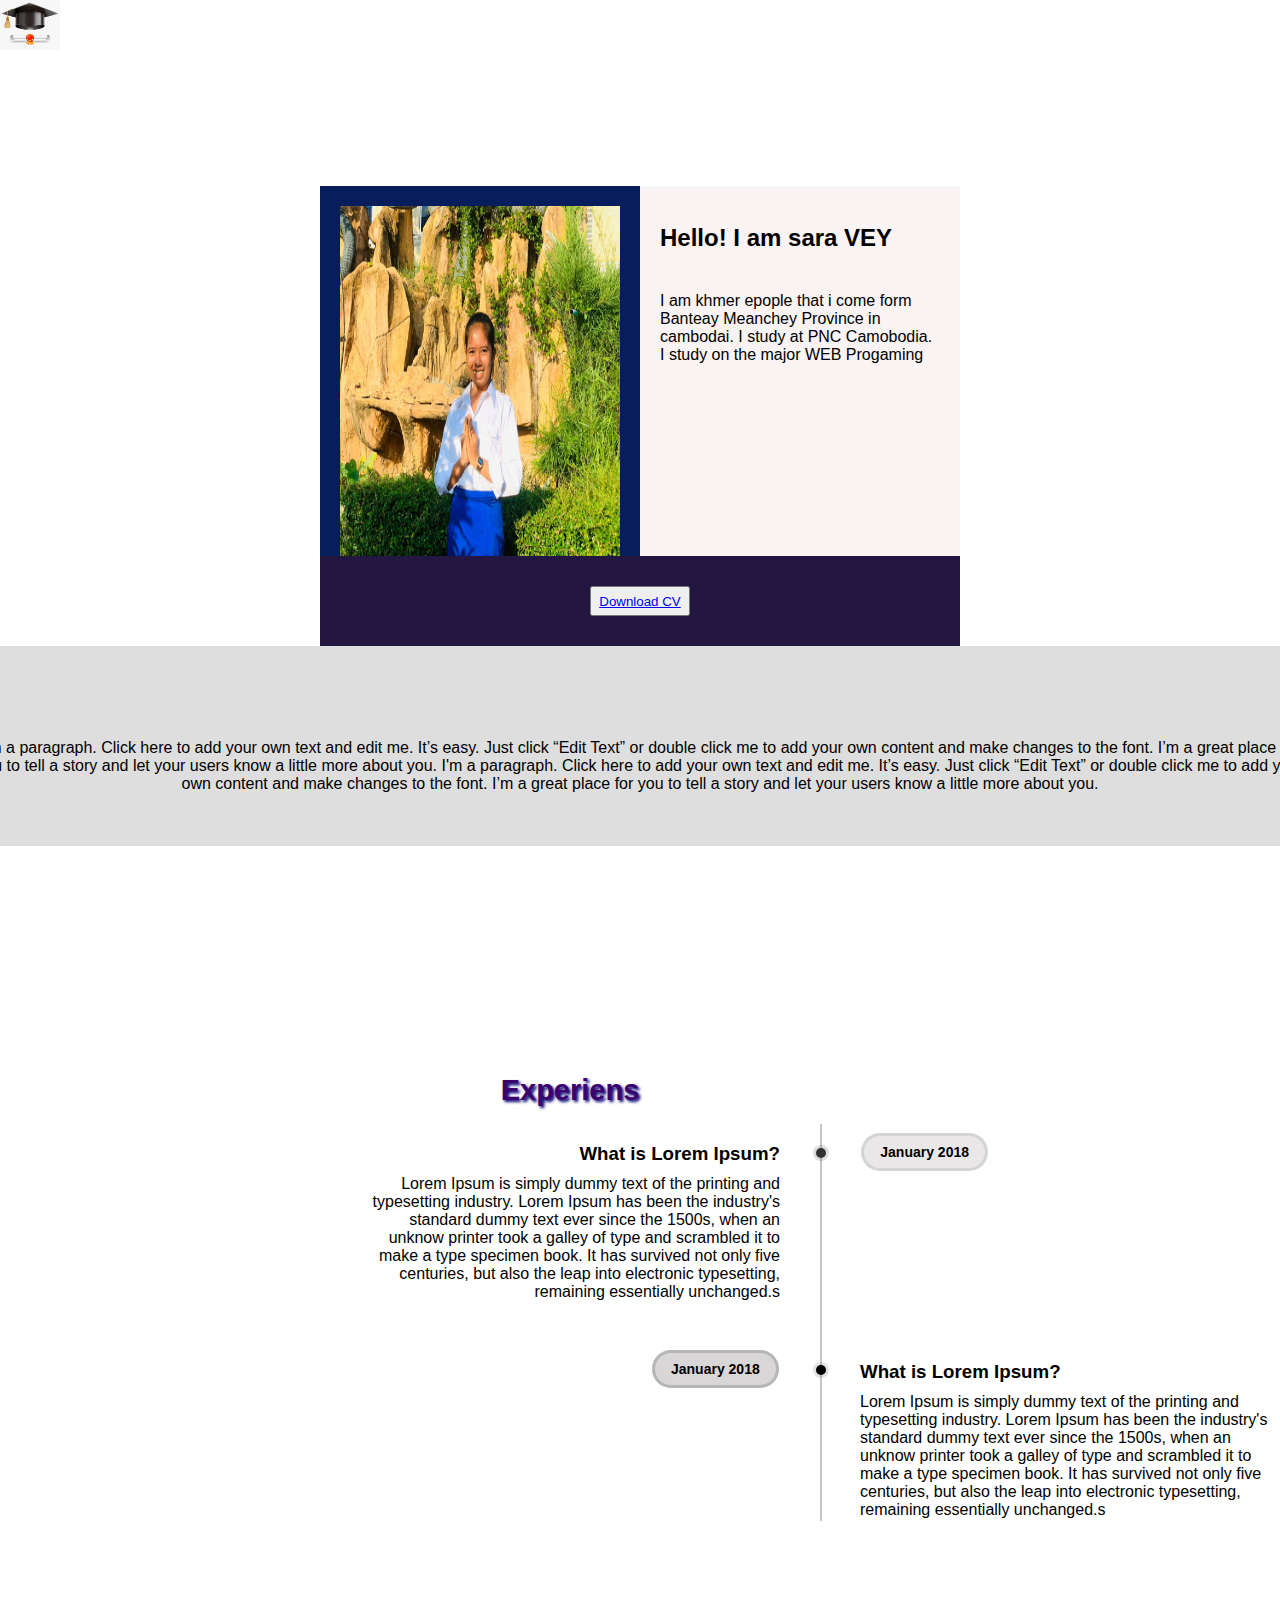
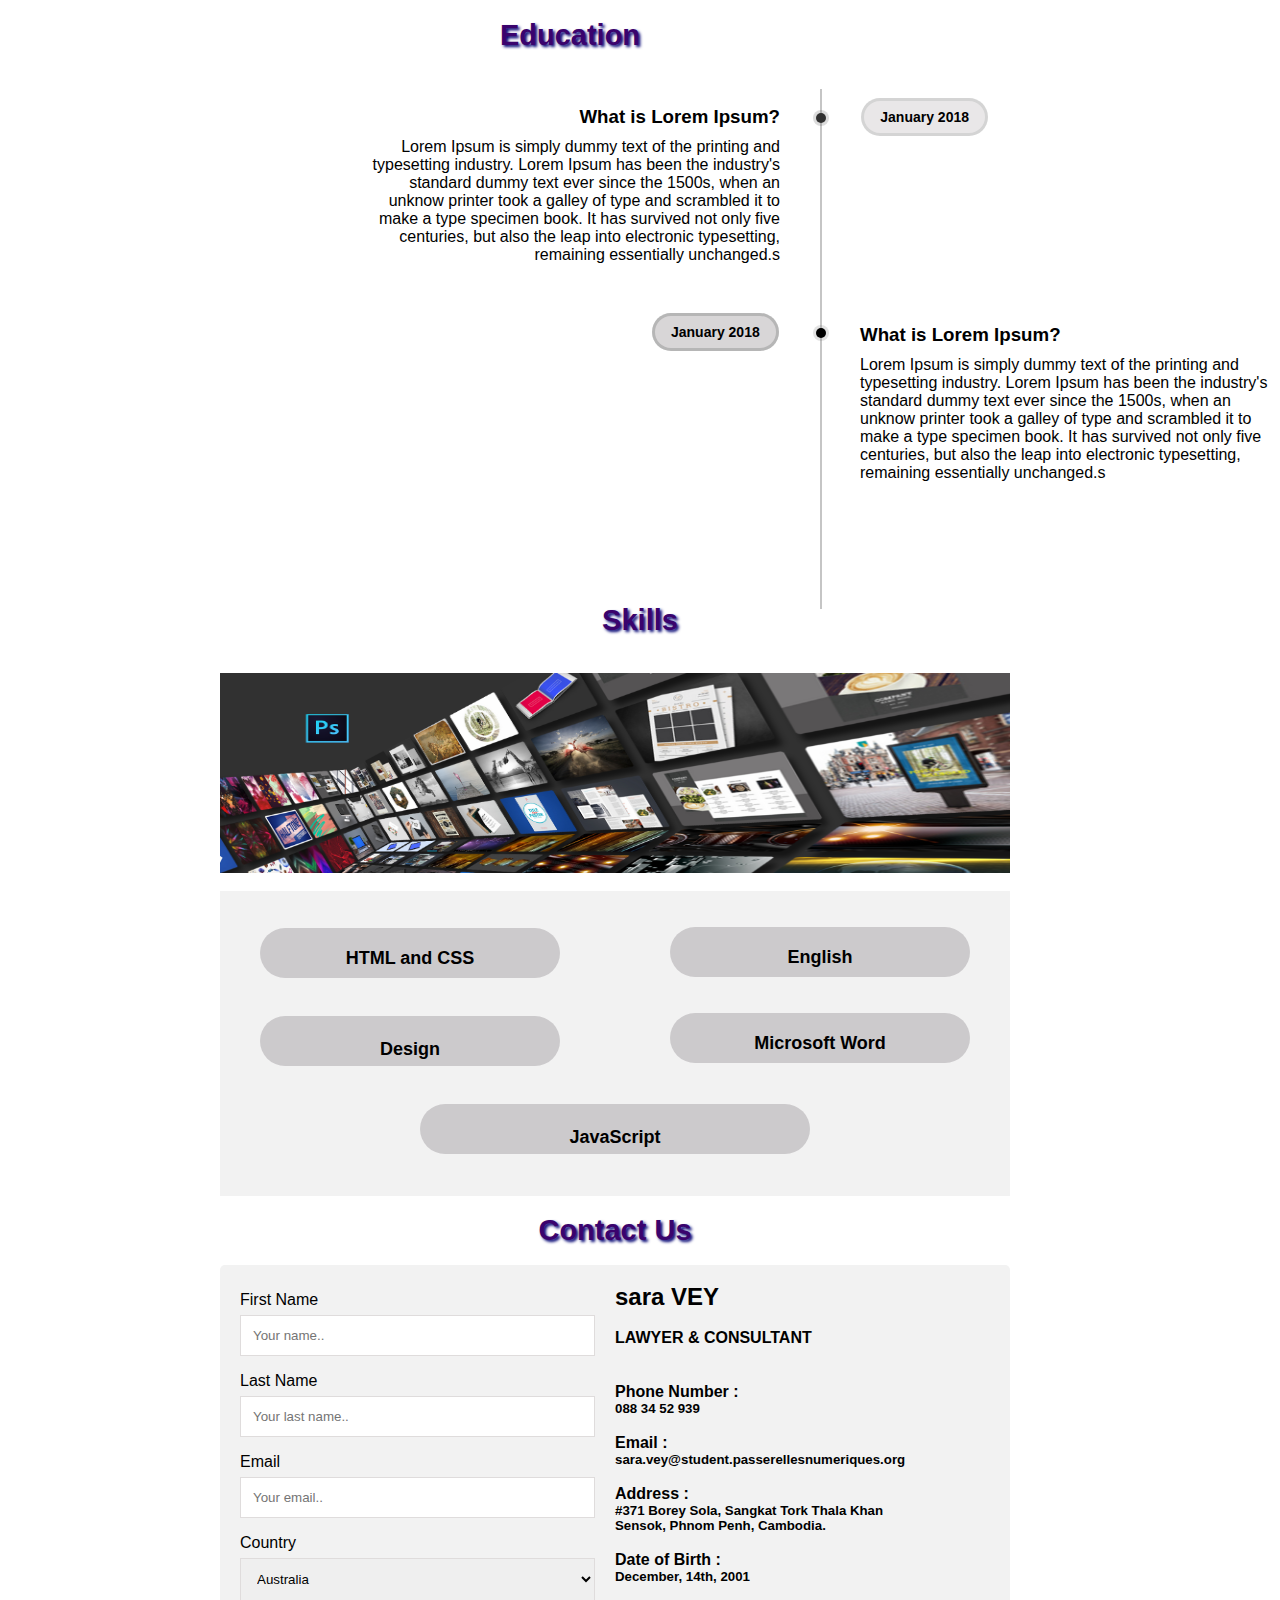
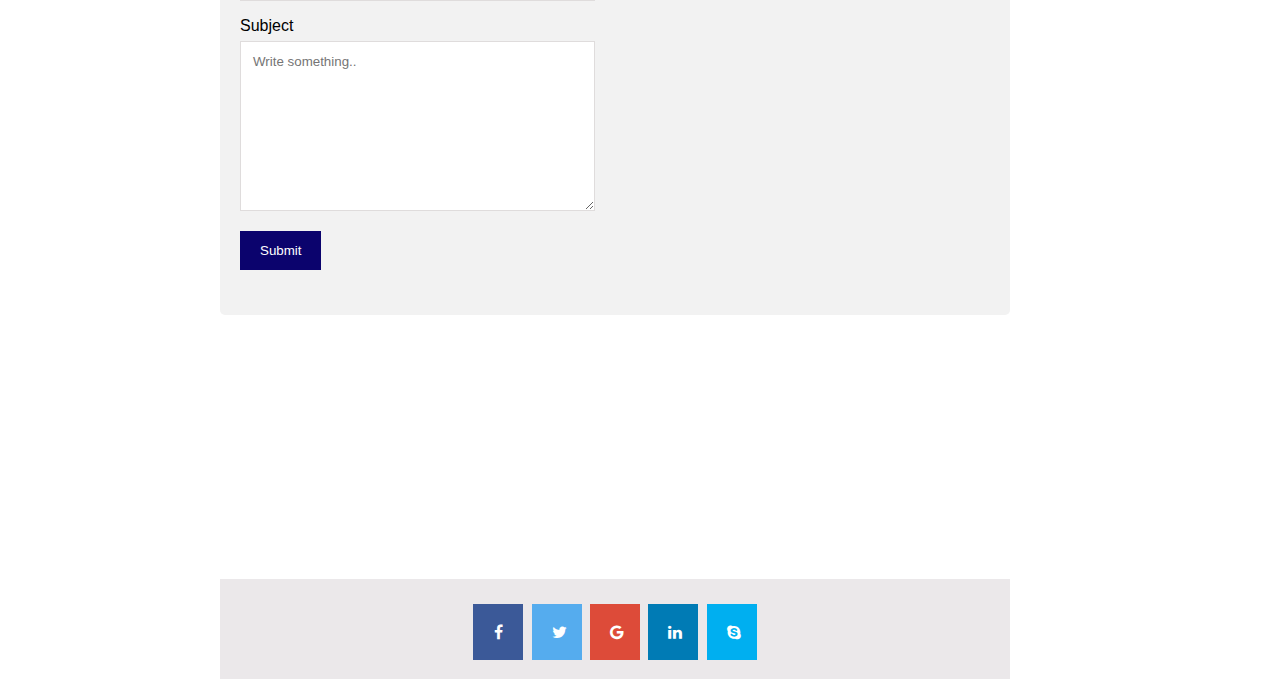
==== commit f5e40c05: "add student" ====
--- a/index.html
+++ b/index.html
@@ -36,6 +36,13 @@
             PNC Camobodia. I study on the major WEB Progaming</p>
         </div>
     </div>
+
+    <main>
+        <button style="width: 100px; height: 30px;"> 
+            <a href="Images/Portfolio.pdf"  download></i>Download CV</a>  
+        </button>
+    </main>
+
   
     <div class="boy">
         <p style="text-align: center;">I'm a paragraph. Click here to add your own text and edit me. 
@@ -46,12 +53,8 @@
         a great place for you to tell a story and let your users know a little more about you.</p>
     </div><br>
     
-    <main>
-        <button style="width: 100px; height: 30px;"> 
-            <a href="Images/Portfolio.pdf"  download></i>Download CV</a>  
-        </button>
-    </main>
-
+    
+    
     <!-- exper -->
 
     <div class="timeline">
--- a/style.css
+++ b/style.css
@@ -3,13 +3,10 @@
   width: 100%;
   background-image: url('https://cdn.shortpixel.ai/client/q_glossy,ret_img,w_796,h_448/https://techuncode.com/wp-content/uploads/2020/09/what-is-a-computer-algorithm.jpg');
   background-size: cover;
-}
-
-.head{
   position: sticky;
   top: -1;
- 
-}
+}
+
 
 label.logo{
   color: rgb(0, 0, 0);
@@ -69,7 +66,7 @@
   float: left;
   width: 50%;
   padding: 10px;
-  height: 370px; 
+  height: 370px;
 }
 main{
   background: rgb(35, 23, 66);
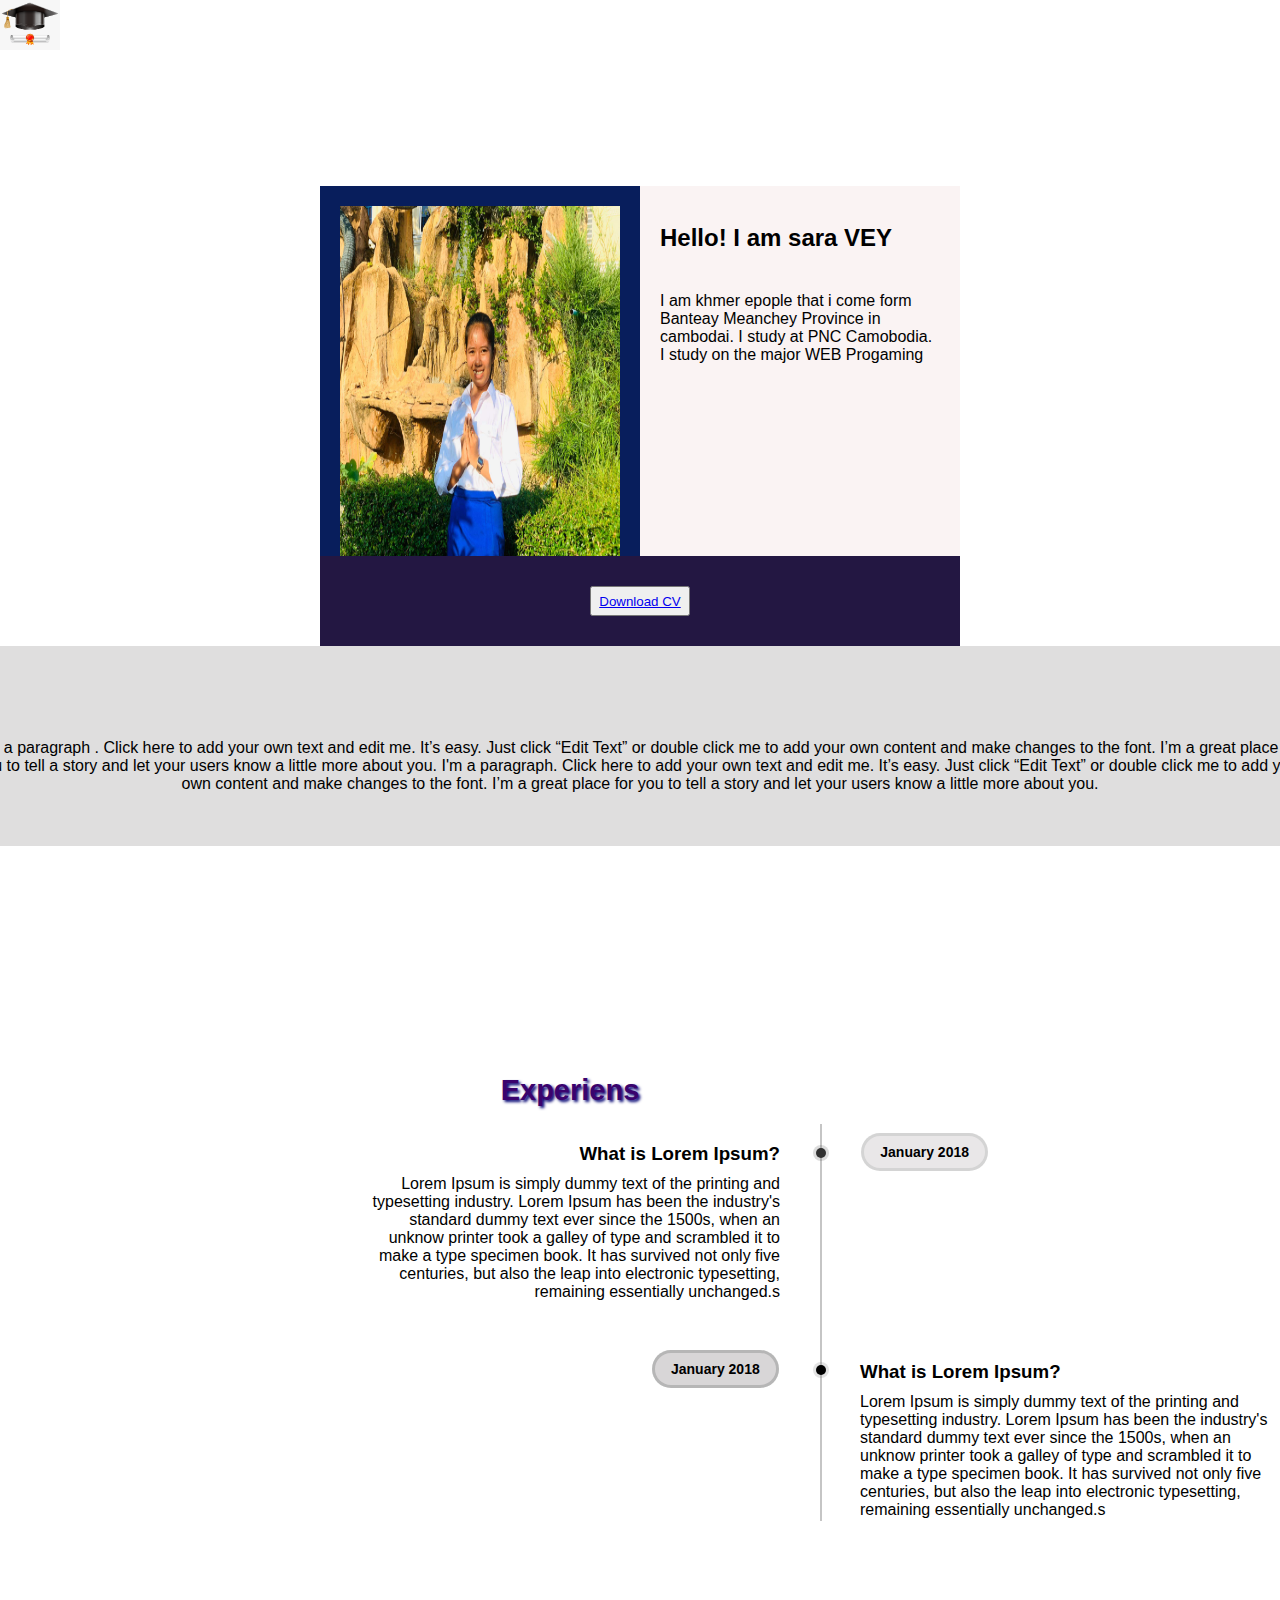
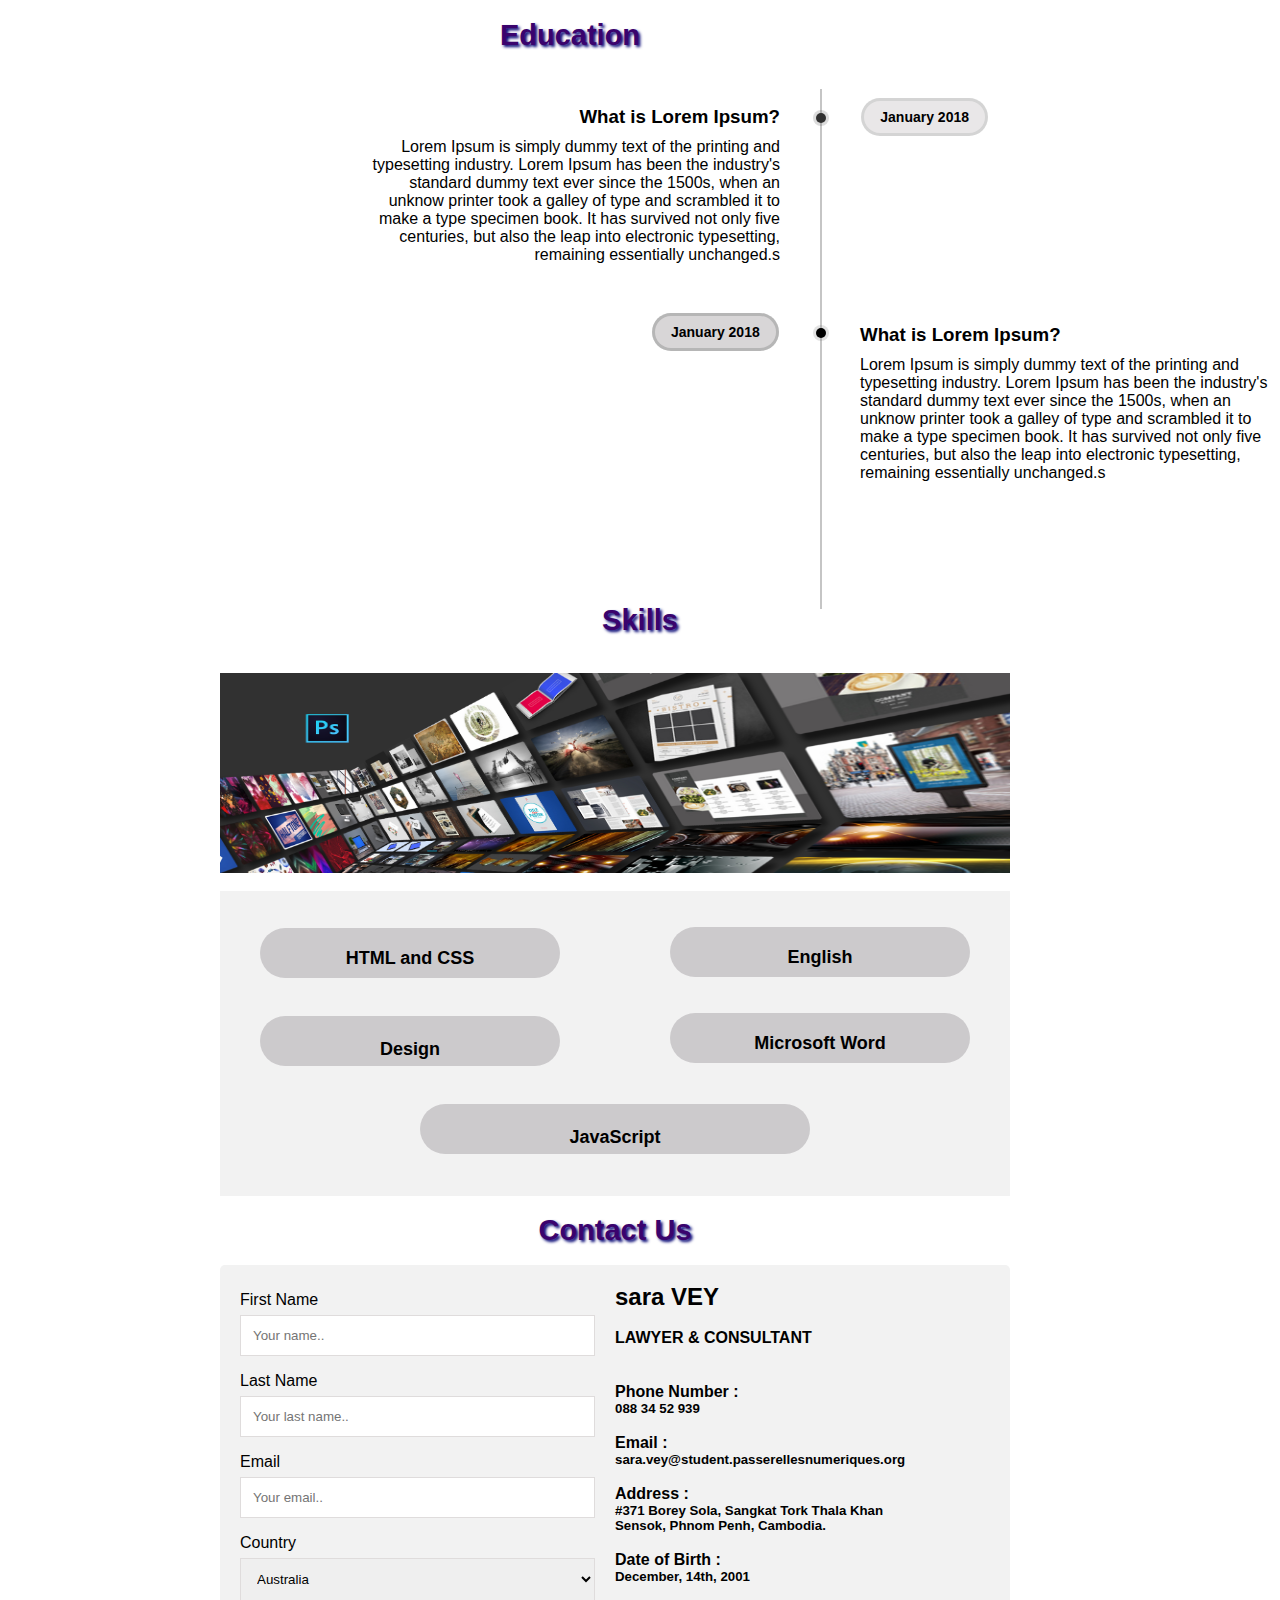
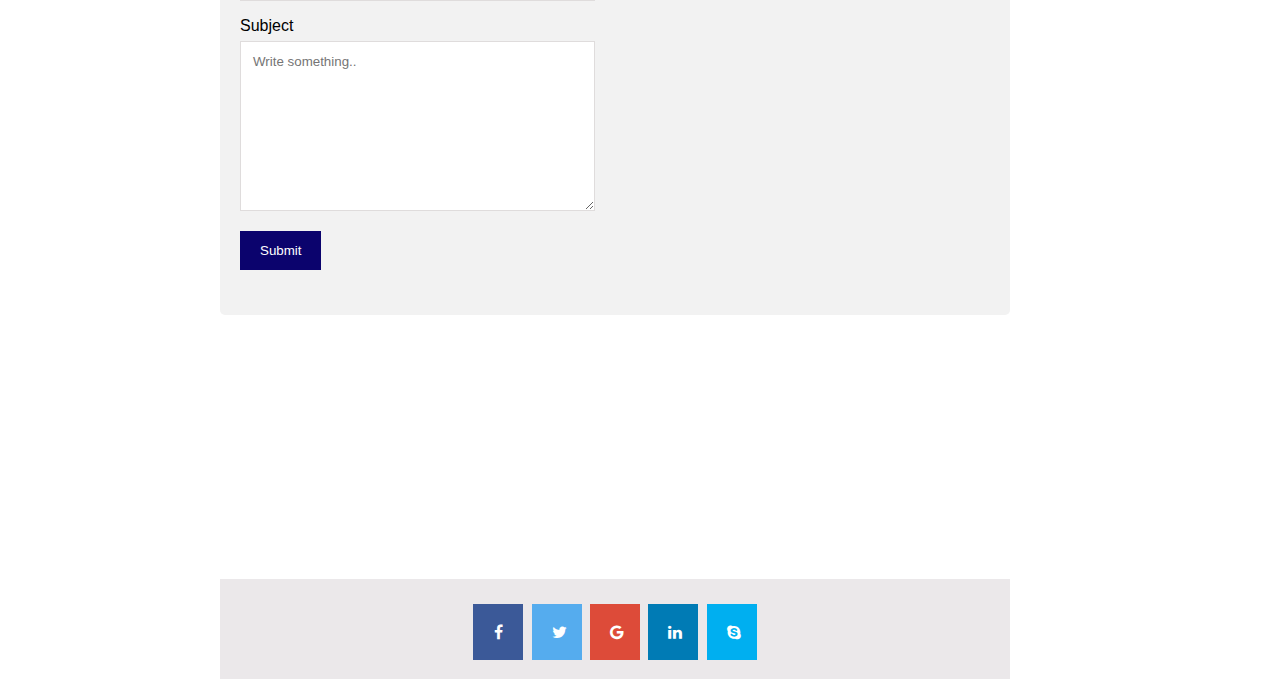
==== commit 6c59daf3: "add a space for test" ====
--- a/index.html
+++ b/index.html
@@ -45,7 +45,7 @@
 
   
     <div class="boy">
-        <p style="text-align: center;">I'm a paragraph. Click here to add your own text and edit me. 
+        <p style="text-align: center;">I'm a paragraph . Click here to add your own text and edit me. 
         It’s easy. Just click “Edit Text” or double click me to add your own content and make changes to the 
         font. I’m a great place for you to tell a story and let your users know a little more about you.
         I'm a paragraph. Click here to add your own text and edit me. It’s easy. Just click 
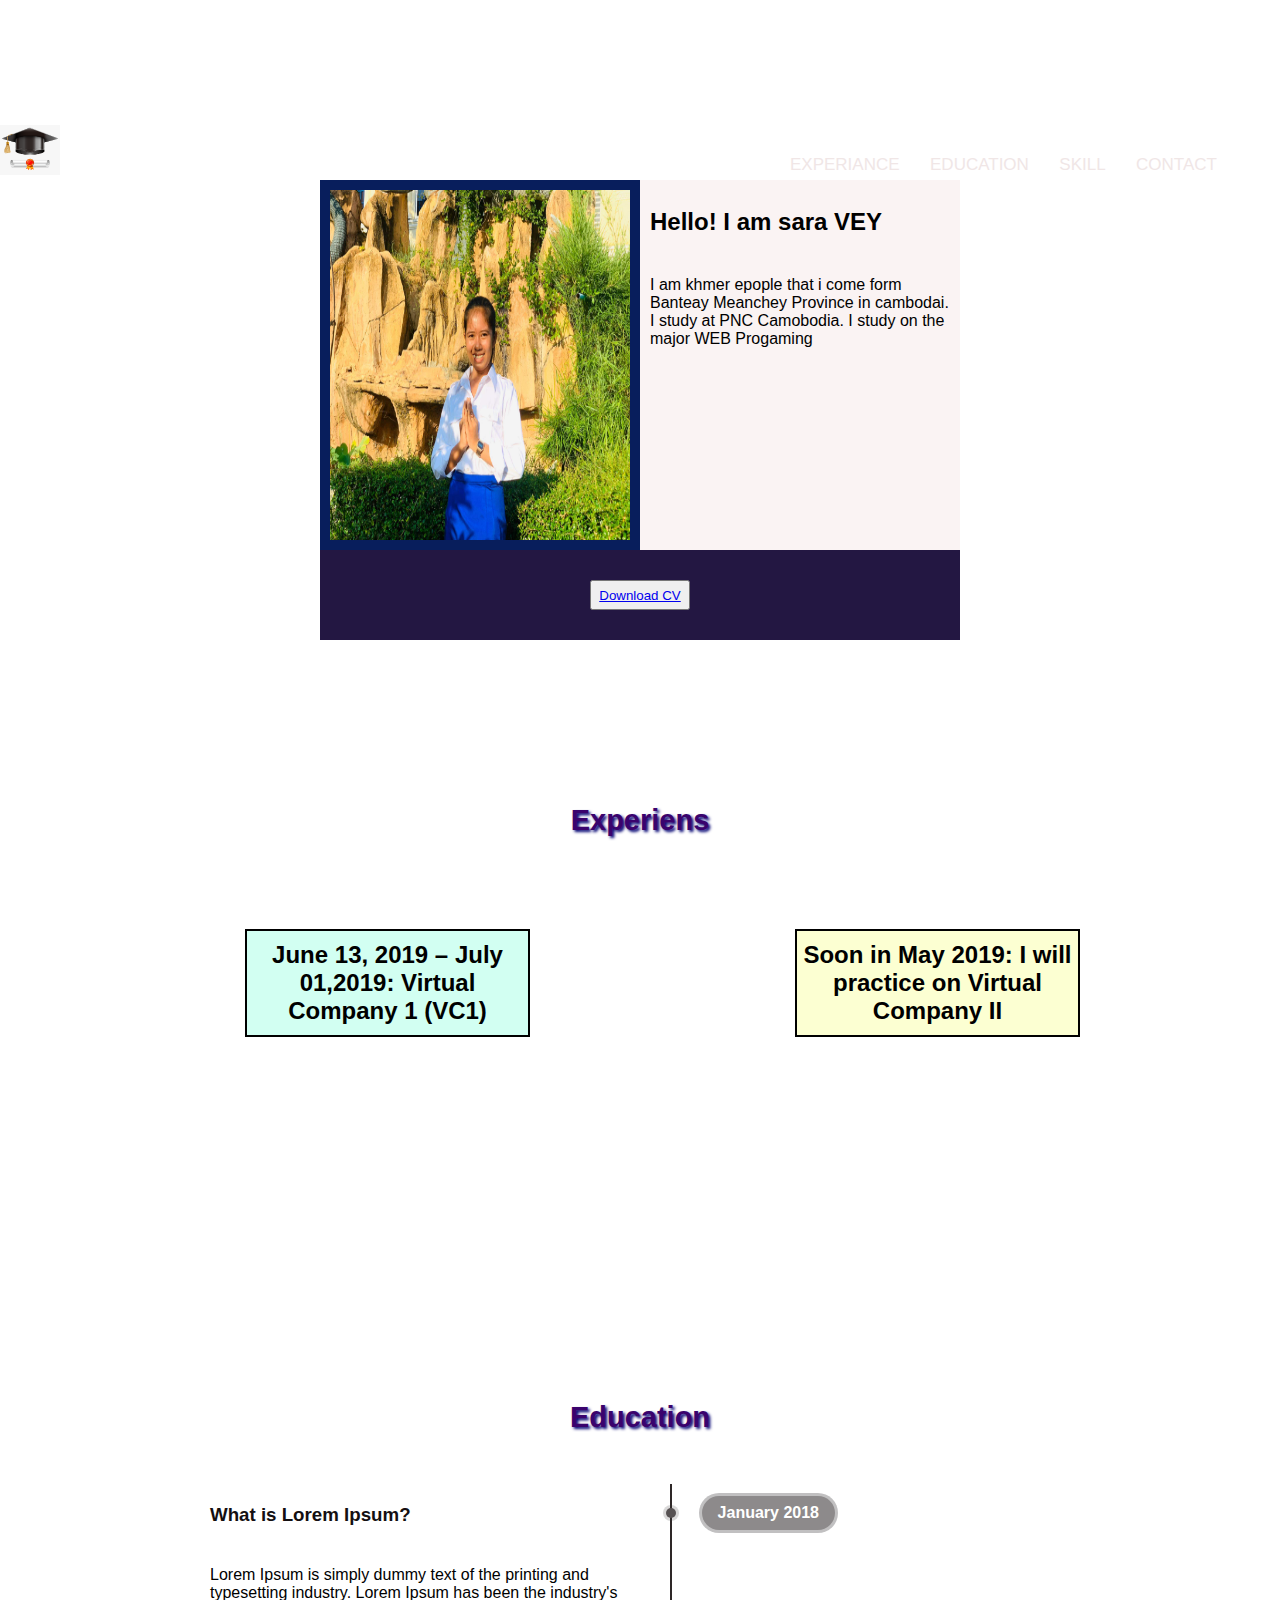
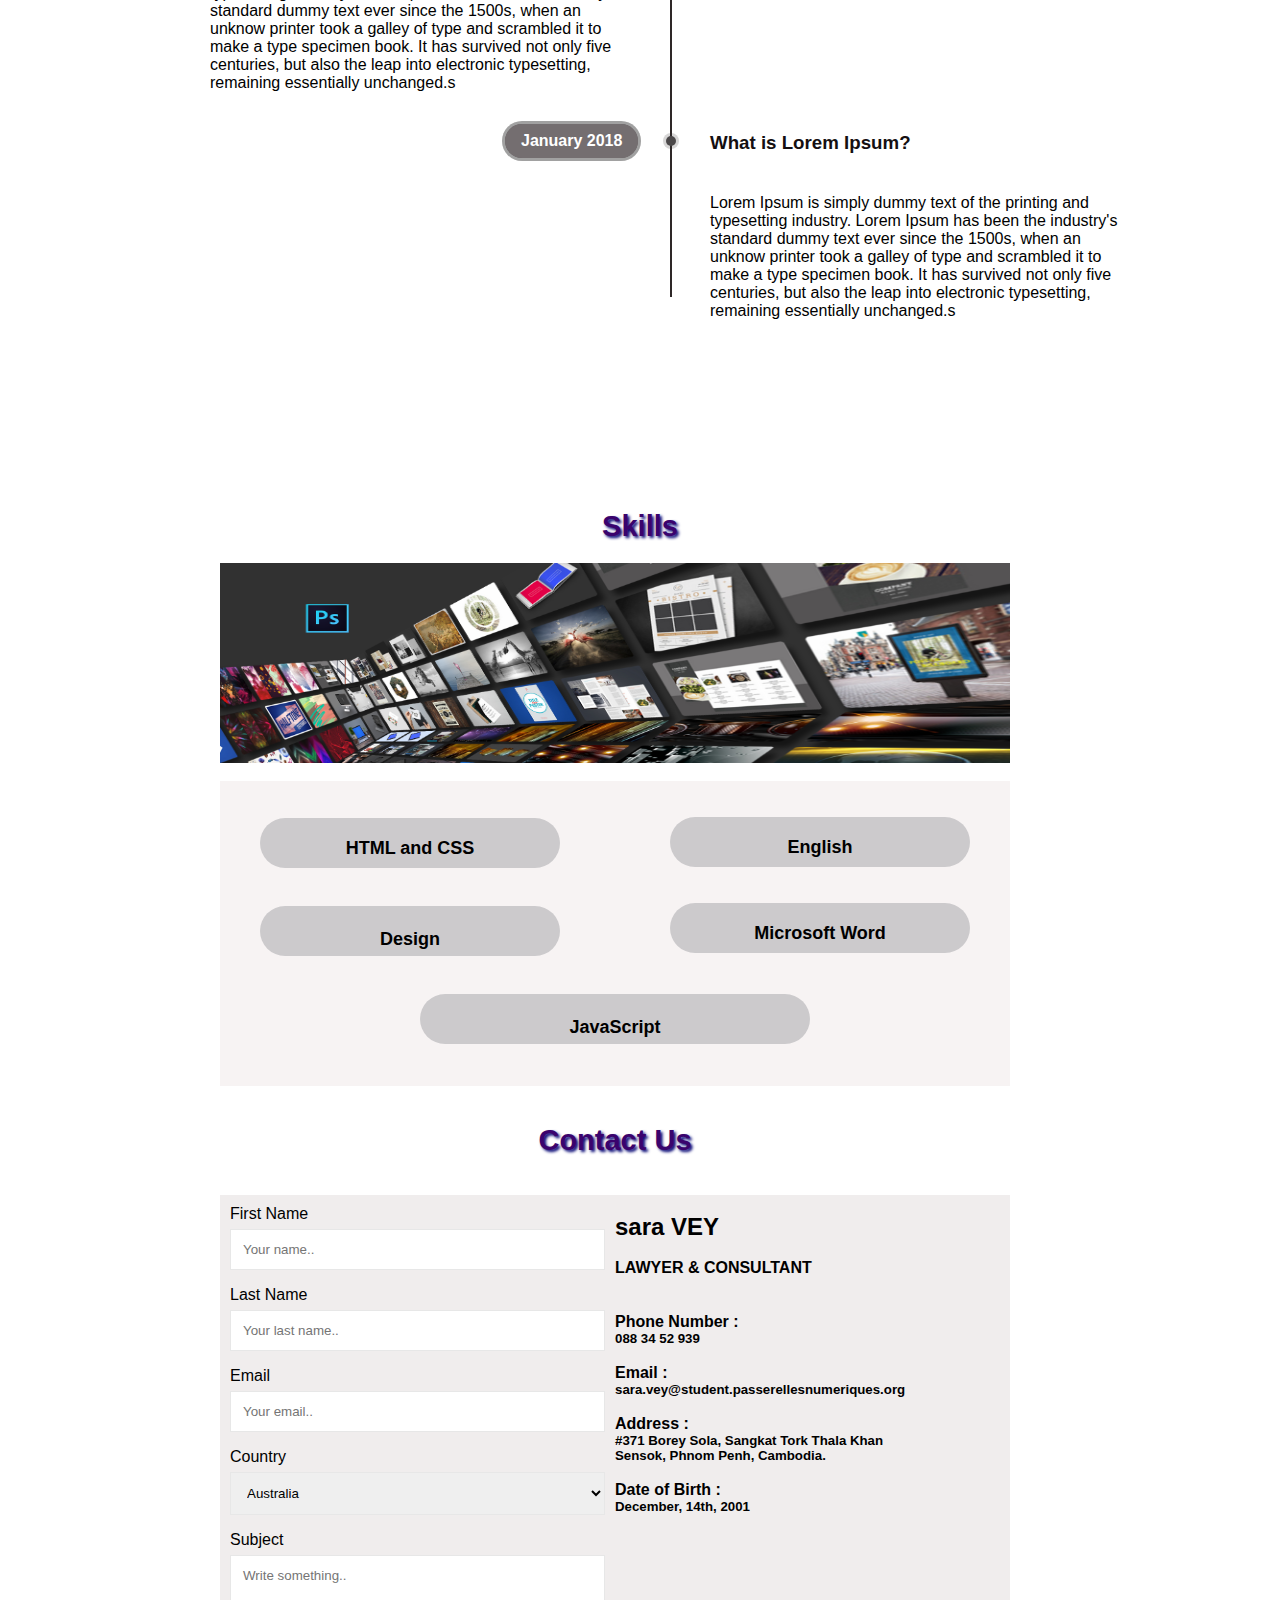
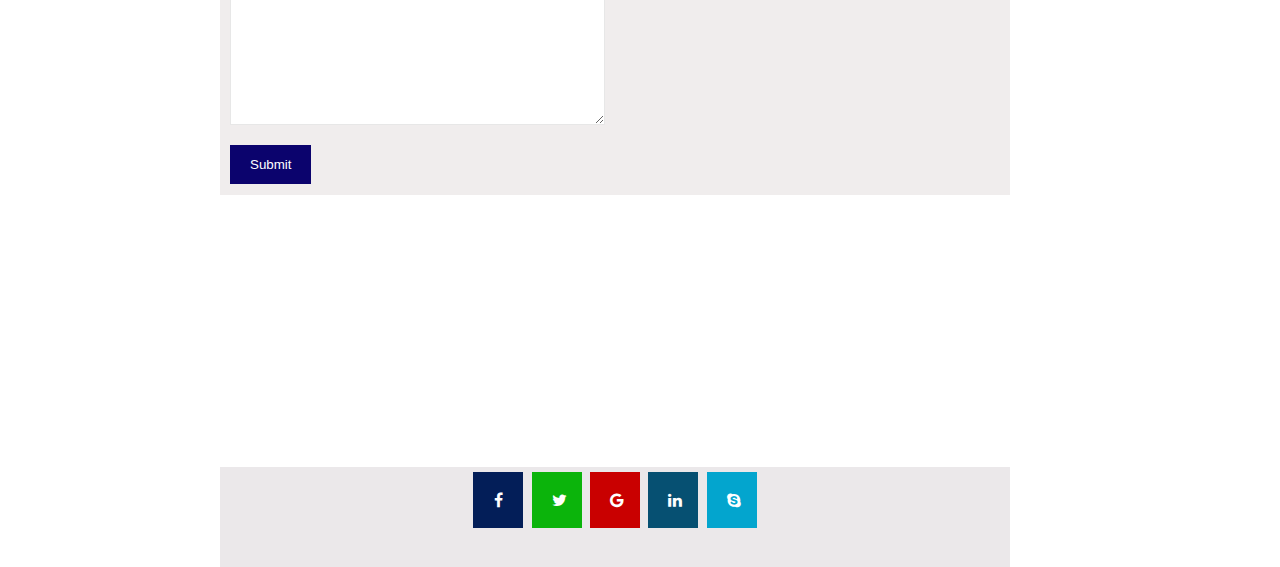
==== commit e2734b2f: "add code" ====
--- a/index.html
+++ b/index.html
@@ -10,18 +10,17 @@
     
 </head>
 <body>
+
     <div class="head">
         <nav>
             <img src="Image/018.png" style="width: 60px; height: 50px;">
             <label class="logo">sara VEY</label>
-            
             <ul>
                 <li> <a href="#experiance "> Experiance</a></li>
                 <li> <a href="#education"> Education</a></li>
                 <li> <a href="#skill"> Skill</a></li>
                 <li><a href="#contact"> contact</a></li>
-            </ul>
-            
+            </ul>   
         </nav>
     </div> 
 
@@ -41,85 +40,82 @@
         <button style="width: 100px; height: 30px;"> 
             <a href="Images/Portfolio.pdf"  download></i>Download CV</a>  
         </button>
-    </main>
-
-  
-    <div class="boy">
-        <p style="text-align: center;">I'm a paragraph . Click here to add your own text and edit me. 
-        It’s easy. Just click “Edit Text” or double click me to add your own content and make changes to the 
-        font. I’m a great place for you to tell a story and let your users know a little more about you.
-        I'm a paragraph. Click here to add your own text and edit me. It’s easy. Just click 
-        “Edit Text” or double click me to add your own content and make changes to the font. I’m 
-        a great place for you to tell a story and let your users know a little more about you.</p>
-    </div><br>
-    
-    
+    </main><br><br><br><br><br><br><br><br>
     
     <!-- exper -->
-
-    <div class="timeline">
-        <ul>
-            <li>
-                <h1 style="margin-top: -70px;" id="experiance">Experiens</h1><br><br>
+    
+    <footer>
+        <h1 id="experiance">Experiens</h1><br><br><br><br>
+    </footer>
+    
+    <div class="container">
+        <div class="card">
+            <div class="name">
+                <h3>June 13, 2019 – July 01,2019: Virtual Company 1 (VC1)</h3>
+            </div>
+            <div class="details">
                 <div class="content">
-                <h3>What is Lorem Ipsum?</h3>
-                <p>Lorem Ipsum is simply dummy text of the printing and typesetting industry. Lorem Ipsum has been the industry's standard dummy text ever since the 1500s, when an unknow printer took a galley of type and scrambled it to make a type specimen book. It has survived not only five centuries, but also the leap into electronic typesetting, remaining essentially unchanged.s</p>
+                    
+                    <p>Emailed, hand-delivered, or posted with a stamp, greeting cards are timeless expressions of thoughtfulness. Images and texts capture your message and speak for you in a personalized, custom greeting from our extensive gallery of selections.
+                        Every card is both printable and available to share online via email, Facebook or whatsapp and our DIY Card Maker walks you through the simple process of using our template, step by step. Celebrate a birthday, congratulate an anniversary,
+                        express your thanks, say you’re sorry, or send caring thoughts for any holiday or occasion on the calendar from your computer, phone, or tablet. You’ll find designs and styles for every taste, and it’s easy to edit the text or
+                        write your own, add photos, and embellish with sticker images that match the mood of your card.</p>
                 </div>
-                <div class="time">
-                <h4>January 2018</h4>
+            </div>
+        </div>
+        <div class="card">
+            <div class="name">
+                <h3>Soon in May 2019: I will practice on Virtual Company II</h3>
+            </div>
+            <div class="details">
+                <div class="content">
+                    
+                    <p>Emailed, hand-delivered, or posted with a stamp, greeting cards are timeless expressions of thoughtfulness. Images and texts capture your message and speak for you in a personalized, custom greeting from our extensive gallery of selections.
+                        Every card is both printable and available to share online via email, Facebook or whatsapp and our DIY Card Maker walks you through the simple process of using our template, step by step. Celebrate a birthday, congratulate an anniversary,
+                        express your thanks, say you’re sorry, or send caring thoughts for any holiday or occasion on the calendar from your computer, phone, or tablet. You’ll find designs and styles for every taste, and it’s easy to edit the text or
+                 write your own, add photos, and embellish with sticker images that match the mood of your card.</p>   
                 </div>
-            </li>
-            <li>
-                <div class="content">
-                   <h3>What is Lorem Ipsum?</h3>
-                   <p>Lorem Ipsum is simply dummy text of the printing and typesetting industry. Lorem Ipsum has been the industry's standard dummy text ever since the 1500s, when an unknow printer took a galley of type and scrambled it to make a type specimen book. It has survived not only five centuries, but also the leap into electronic typesetting, remaining essentially unchanged.s</p>
-                </div>
-                <div class="time">
-                  <h4>January 2018</h4>
-                </div>
-                <div class="time">
-                  <h4>January 2018</h4>
-                </div>
-            </li>
-            <div style="clear: both;"></div>
-        </ul>
-    </div>
+            </div>
+        </div>
+    </div><br><br><br><br><br><br><br><br><br><br><br><br><br><br><br><br><br><br><br>
+
     <!-- education -->
 
-<div class="timeline">
+    <footer>
+        <h1 id="education">Education</h1>
+    </footer>
+
+  <div class="timeline">
     <ul>
-        <li>
-            <div class="content">
-                <h1 style="margin-top: -90px;" id="education">Education</h1><br><br><br>
-                <h3>What is Lorem Ipsum?</h3>
-                <p>Lorem Ipsum is simply dummy text of the printing and typesetting industry. Lorem Ipsum has been the industry's standard dummy text ever since the 1500s, when an unknow printer took a galley of type and scrambled it to make a type specimen book. It has survived not only five centuries, but also the leap into electronic typesetting, remaining essentially unchanged.s</p>
-            </div>
-            <div class="time">
-                <h4>January 2018</h4>
-            </div>
-        </li>
-        <li>
-            <div class="content">
-                <h3>What is Lorem Ipsum?</h3>
-                <p>Lorem Ipsum is simply dummy text of the printing and typesetting industry. Lorem Ipsum has been the industry's standard dummy text ever since the 1500s, when an unknow printer took a galley of type and scrambled it to make a type specimen book. It has survived not only five centuries, but also the leap into electronic typesetting, remaining essentially unchanged.s</p>
-            </div>
-        
-            <div class="time">
-                <h4>January 2018</h4>
-            </div>
-            <div class="time">
-                <h4>January 2018</h4>
-            </div>
-    
-        </li>
-        <div style="clear: both;"></div>
-    </ul><br><br><br><br><br><br><br><br><br>
-</div>
+      <li>
+        <div class="content">
+          <h3>What is Lorem Ipsum?</h3>
+          <p>Lorem Ipsum is simply dummy text of the printing and typesetting industry. Lorem Ipsum has been the industry's standard dummy text ever since the 1500s, when an unknow printer took a galley of type and scrambled it to make a type specimen book. It has survived not only five centuries, but also the leap into electronic typesetting, remaining essentially unchanged.s</p>
+        </div>
+        <div class="time">
+          <h4>January 2018</h4>
+        </div>
+      </li>
+       <li>
+        <div class="content">
+          <h3>What is Lorem Ipsum?</h3>
+          <p>Lorem Ipsum is simply dummy text of the printing and typesetting industry. Lorem Ipsum has been the industry's standard dummy text ever since the 1500s, when an unknow printer took a galley of type and scrambled it to make a type specimen book. It has survived not only five centuries, but also the leap into electronic typesetting, remaining essentially unchanged.s</p>
+        </div>
+        <div class="time">
+          <h4>January 2018</h4>
+        </div>
+        <div class="time">
+          <h4>January 2018</h4>
+        </div>
+      </li>
+      <div style="clear: both;"></div>
+    </ul>
+  </div>
+
+    
 <!-- skills -->
     
-<h1 id="skill">Skills</h1><br><br>
-
-
+<h1 id="skill">Skills</h1>
 <div class="top-ads">
     <div class="slider">
         <figure>
@@ -152,7 +148,7 @@
       <!-- content -->
 
     <h1 style="text-align: center;" id="contact">Contact Us</h1><br>
-    <div class="container">
+    <div class="box">
         <div style="text-align:center"></div>
       
         <div class="row">
@@ -192,12 +188,12 @@
                 <h5>#371 Borey Sola, Sangkat Tork Thala Khan <br>Sensok, 
                     Phnom Penh, Cambodia.</h5><br>
                 <h4>Date of Birth :</h4>
-                <h5>December, 14th, 2001</h5><br><br><br><br><br><br><br>    
-            </div>
-        </div>
-    </div>
-    <iframe src="https://www.google.com/maps/embed?pb=!1m18!1m12!1m3!1d3909.0139082838555!2d104.8808949138095!3d11.550859791798866!2m3!1f0!2f0!3f0!3m2!1i1024!2i768!4f13.1!3m3!1m2!1s0x310951add5e2cd81%3A0x171e0b69c7c6f7ba!2sPasserelles%20Num%C3%A9riques%20Cambodia%20(PNC)!5e0!3m2!1sen!2skh!4v1611736380740!5m2!1sen!2skh" width="100%" height="250" frameborder="0" style="border:0;" allowfullscreen="" margin-top="-100px" aria-hidden="false" tabindex="0"></iframe>
-    <div style="text-align: center; background: rgb(235, 232, 234);height: 100px; padding: 20px;">
+                <h5>December, 14th, 2001</h5>
+            </div>
+        </div>
+    </div><br>
+    <iframe src="https://www.google.com/maps/embed?pb=!1m18!1m12!1m3!1d3909.0139082838555!2d104.8808949138095!3d11.550859791798866!2m3!1f0!2f0!3f0!3m2!1i1024!2i768!4f13.1!3m3!1m2!1s0x310951add5e2cd81%3A0x171e0b69c7c6f7ba!2sPasserelles%20Num%C3%A9riques%20Cambodia%20(PNC)!5e0!3m2!1sen!2skh!4v1611736380740!5m2!1sen!2skh" width="100%" height="250" frameborder="0" style="border:0;" allowfullscreen=""  aria-hidden="false" tabindex="0"></iframe>
+    <div style="text-align: center; background: rgb(235, 232, 234); height: 100px;">
         <a href="https://web.facebook.com/people/Sara-Vey/100025946947509?_rdc=1&_rdr" class="fa fa-facebook"></a>
         <a href="https://twitter.com/wix" class="fa fa-twitter"></a>
         <a href="https://www.google.com/search?q=google&rlz=1C1CHBD_enKH902KH902&oq=google&aqs=chrome..69i57j0i131i433l2j69i60l3j69i65j69i60.1395j1j7&sourceid=chrome&ie=UTF-8" class="fa fa-google"></a>
--- a/style.css
+++ b/style.css
@@ -1,13 +1,9 @@
-nav{
-  height: 486px;
+.head{
+  height: 650px;
   width: 100%;
   background-image: url('https://cdn.shortpixel.ai/client/q_glossy,ret_img,w_796,h_448/https://techuncode.com/wp-content/uploads/2020/09/what-is-a-computer-algorithm.jpg');
   background-size: cover;
-  position: sticky;
-  top: -1;
-}
-
-
+}
 label.logo{
   color: rgb(0, 0, 0);
   font-size: 30px;
@@ -27,7 +23,7 @@
   margin:0 5px;
 }
 nav ul li a{
-  color: rgb(255, 255, 255);
+  color: rgb(240, 230, 230);
   font-size: 17px;
   text-transform: uppercase;
   padding: 8px;
@@ -38,6 +34,7 @@
   background: rgb(11, 33, 104);
   transition: .5s;
 }
+
 
 * {
   box-sizing: border-box;
@@ -76,77 +73,130 @@
   justify-content: center;
   align-items: center;
   color: white;
-  margin-top: -300px;
+  
 }
 table, th, td {
   border: 1px solid black;
   border-collapse: collapse;
 }
-.boy{
-  background: rgb(223, 222, 222);
-  height: 200px;
+
+p{
+  margin-top: 40px;
+}
+
+/* exper */
+        
+
+* {
+  margin: 0;
+  padding: 0;
+  box-sizing: border-box;
+  font-style: 'Poppins', sans-serif;
+}
+body {
   display: flex;
   justify-content: center;
   align-items: center;
-  color: black;
-  margin-right: -345px;
-  margin-left: -345px;
-}
-p{
-  margin-top: 40px;
-}
-
-/* exper and education */
-        
+  min-height: 100vh;
+}
+.container {
+  position: relative;
+  display: flex;
+  width: 1100px;
+  justify-content: space-between;
+  align-items: center;
+}
+.container .card {
+  position: relative;
+  width: 500px;
+  cursor: pointer;
+  margin-right: 340px;
+  margin-left: -75px;
+}
+.container .card .name {
+  position: relative;
+  padding: 10px 0;
+  border: 2px solid #000;
+  text-align: center;
+  background: #fff;
+  z-index: 1;
+}
+.container .card .name h3 {
+  font-weight: 600;
+  font-size: 1.5em;
+}
+.container .card .details {
+  position: relative;
+  top: -2px;
+  text-align: center;
+  height: 0;
+  transition: 0.5s;
+  border: 2px solid #000;
+  margin-top: -2px;
+  overflow: hidden;
+}
+.container .card:hover .details {
+  height: 550px;
+}
+.container .card .details .content {
+  position: relative;
+  padding: 40px 20px;
+}
+
+.container .card:nth-child(1) .name {
+  background: #d2fff2;
+}
+.container .card:nth-child(2) .name {
+  background: #fcffd2;
+}
+
+/* edu */
+
+
+*{
+  margin: 0;
+  padding: 0;
+  font-family: 'Monsterrat', sans-serif;
+}
 h1{
+  padding: 20px;
   text-align: center;
 }
-@import url('https://fonts.googleapis.com/css2?family=Montserrat:wght@400;500;600&display=swap');
-  *{
-      margin: 0;
-      padding: 0;
-      font-family: 'Monsterrat', sans-serif;
-  }
 .timeline{
   position: relative;
   margin: 50px auto;
   padding: 40px 0;
   width: 1000px;
-  top: 170px;
+  top: -60px;
   box-sizing: border-box;
+  margin-left: -150px;
 }
 .timeline:before{
-  content: '';
-  position: absolute;
-  left: 50%;
-  width: 2px;
-  height: 77%;
-  background-color: #c5c5c5;
-}
+    content: '';
+    position: absolute;
+    left: 50%;
+    width: 2px;
+    height: 77%;
+    background-color: #2e2828;
+  }
 .timeline ul{
   margin: 0;
   padding: 0;
 }
 .timeline ul li{
-  list-style: none;
-  position: relative;
-  width: 50%;
-  padding: 20px 40px;
-  box-sizing: border-box;
-}
-.timeline ul li:nth-child(odd){
-  float: left;
-  text-align: right;
-  clear: both;
-}
+    list-style: none;
+    position: relative;
+    width: 50%;
+    padding: 20px 40px;
+    box-sizing: border-box;
+  }
+  
 .timeline ul li:nth-child(even){
-  float: right;
-  text-align: left;
-  clear: both;
-}
-.content{
-  padding-bottom: 20px;
-}
+    float: right;
+    text-align: left;
+    clear: both;
+  }
+
 .timeline ul li:nth-child(odd):before{
   content: '';
   position: absolute;
@@ -154,9 +204,9 @@
   right: -6px;
   width: 10px;
   height: 10px;
-  background: rgb(49, 49, 49);
+  background: rgb(87, 82, 83);
   border-radius: 50%;
-  box-shadow: 0 0 0 3px rgba(82, 80, 80, 0.2);
+  box-shadow: 0 0 0 3px rgba(63, 60, 61, 0.2);
 }
 .timeline ul li:nth-child(even):before{
   content: '';
@@ -165,35 +215,28 @@
   left: -4px;
   width: 10px;
   height: 10px;
-  background: black;
+  background: rgb(75, 72, 73);
   border-radius: 50%;
-  box-shadow: 0 0 0 3px rgba(117, 114, 115, 0.2);
+  box-shadow: 0 0 0 3px rgba(53, 49, 50, 0.2);
 }
 .timeline ul li h3{
   margin: 0;
   padding: 0;
   font-weight: 600;
-  color: black;
-}
-.timeline ul li p{
-  margin: 10px 0 0;
-  padding: 0;
-}
-.timeline ul li .time h4{
-  margin: 0;
-  padding: 0;
-  font-size: 14px;
-}
+  color: rgb(20, 15, 17);
+}
+
+
 .timeline ul li:nth-child(odd) .time{
   position: absolute;
   top: 12px;
   right: -165px;
   margin: 0;
   padding: 8px 16px;
-  background: rgb(233, 231, 232);
-  color: black;
+  background: rgb(141, 138, 139);
+  color: #fff;
   border-radius: 18px;
-  box-shadow: 0 0 0 3px rgba(112, 111, 112, 0.3);
+  box-shadow: 0 0 0 3px rgba(49, 48, 49, 0.3);
 }
 .timeline ul li:nth-child(even) .time{
   position: absolute;
@@ -201,14 +244,13 @@
   left: -165px;
   margin: 0;
   padding: 8px 16px;
-  background: rgb(216, 214, 215);
-  color: black;
+  background: rgb(116, 110, 112);
+  color: #fff;
   border-radius: 18px;
-  box-shadow: 0 0 0 3px rgba(112, 111, 112, 0.3);
+  box-shadow: 0 0 0 3px rgba(73, 72, 72, 0.3);
 }
 
 /* skills */
-
 .top-ads{
   margin-left: -100px;
   margin-right: -50px ;
@@ -290,7 +332,7 @@
   }
 }
 .text{
-  background-color:  #f2f2f2;
+  background-color:  #f7f3f3;
   height: 305px;
   text-align: center;
 }
@@ -334,30 +376,25 @@
   height: 50px;
   font-size: 18px;
 }
-
 .text h2:hover{
   background-color:rgb(48, 45, 245);
   animation: 0.8s;
 }
-
 @media(max-width:600px){
   .text{
     display: flex;
     flex-direction: column;
   }
 }
+
 /* content */
-
 body{
   font-family: Arial, Helvetica, sans-serif;
-}
-* {
-  box-sizing: border-box;
 }
 input[type=text], select, textarea {
   width: 100%;
   padding: 12px;
-  border: 1px solid rgb(223, 220, 220);
+  border: 1px solid rgb(231, 231, 231);
   margin-top: 6px;
   margin-bottom: 16px;
   resize: vertical;
@@ -366,24 +403,12 @@
   background-color: #0b036d;
   color: white;
   padding: 12px 20px;
-  border: none;
-  
+  border: none; 
 }
 input[type=submit]:hover {
-  background-color: #45a049;
- 
-  
-}
-.container {
-  border-radius: 5px;
-  background-color: #f2f2f2;
-  height: 650px;
-}
-.column {
-  float: left;
-  margin-top: 6px;
-  padding: 20px;
-}
+  background-color: #45a049; 
+}
+
 .row:after {
   content: "";
   display: table;
@@ -395,13 +420,14 @@
     margin-top: 0;
   }
 }
-iframe{
-  margin-top: 10px;
+.box{
+  background: rgb(240, 237, 237);
+  height: 600px;
 }
 
 /* fac */
 
-.fa {
+.fa{
   padding: 20px;
   font-size: 30px;
   width: 50px;
@@ -409,124 +435,35 @@
   text-decoration: none;
   margin: 5px 2px;
 }
-
 .fa:hover {
     opacity: 0.7;
 }
-
 .fa-facebook {
-  background: #3B5998;
-  color: white;
-}
-
+  background: #031e58;
+  color: white;
+}
 .fa-twitter {
-  background: #55ACEE;
-  color: white;
-}
-
+  background: #0bb40b;
+  color: white;
+}
 .fa-google {
-  background: #dd4b39;
-  color: white;
-}
-
+  background: #c90000;
+  color: white;
+}
 .fa-linkedin {
-  background: #007bb5;
-  color: white;
-}
-
-.fa-youtube {
-  background: #bb0000;
-  color: white;
-}
-
-.fa-instagram {
-  background: #125688;
-  color: white;
-}
-
-.fa-pinterest {
-  background: #cb2027;
-  color: white;
-}
-
-.fa-snapchat-ghost {
-  background: #fffc00;
-  color: white;
-  text-shadow: -1px 0 black, 0 1px black, 1px 0 black, 0 -1px black;
-}
-
+  background: #065072;
+  color: white;
+}
 .fa-skype {
-  background: #00aff0;
-  color: white;
-}
-
-.fa-android {
-  background: #a4c639;
-  color: white;
-}
-
-.fa-dribbble {
-  background: #ea4c89;
-  color: white;
-}
-
-.fa-vimeo {
-  background: #45bbff;
-  color: white;
-}
-
-.fa-tumblr {
-  background: #2c4762;
-  color: white;
-}
-
-.fa-vine {
-  background: #00b489;
-  color: white;
-}
-
-.fa-foursquare {
-  background: #45bbff;
-  color: white;
-}
-
-.fa-stumbleupon {
-  background: #eb4924;
-  color: white;
-}
-
-.fa-flickr {
-  background: #f40083;
-  color: white;
-}
-
-.fa-yahoo {
-  background: #430297;
-  color: white;
-}
-
-.fa-soundcloud {
-  background: #ff5500;
-  color: white;
-}
-
-.fa-reddit {
-  background: #ff5700;
-  color: white;
-}
-
-.fa-rss {
-  background: #ff6600;
-  color: white;
-}
-
+  background: #03a5ce;
+  color: white;
+}
 h1{
   color:rgb(58, 3, 109);
   text-shadow:2px 2px 3px #010172;
   text-align:center;
   font-size:29px;
 }
-
 html {
   scroll-behavior: smooth;
 }
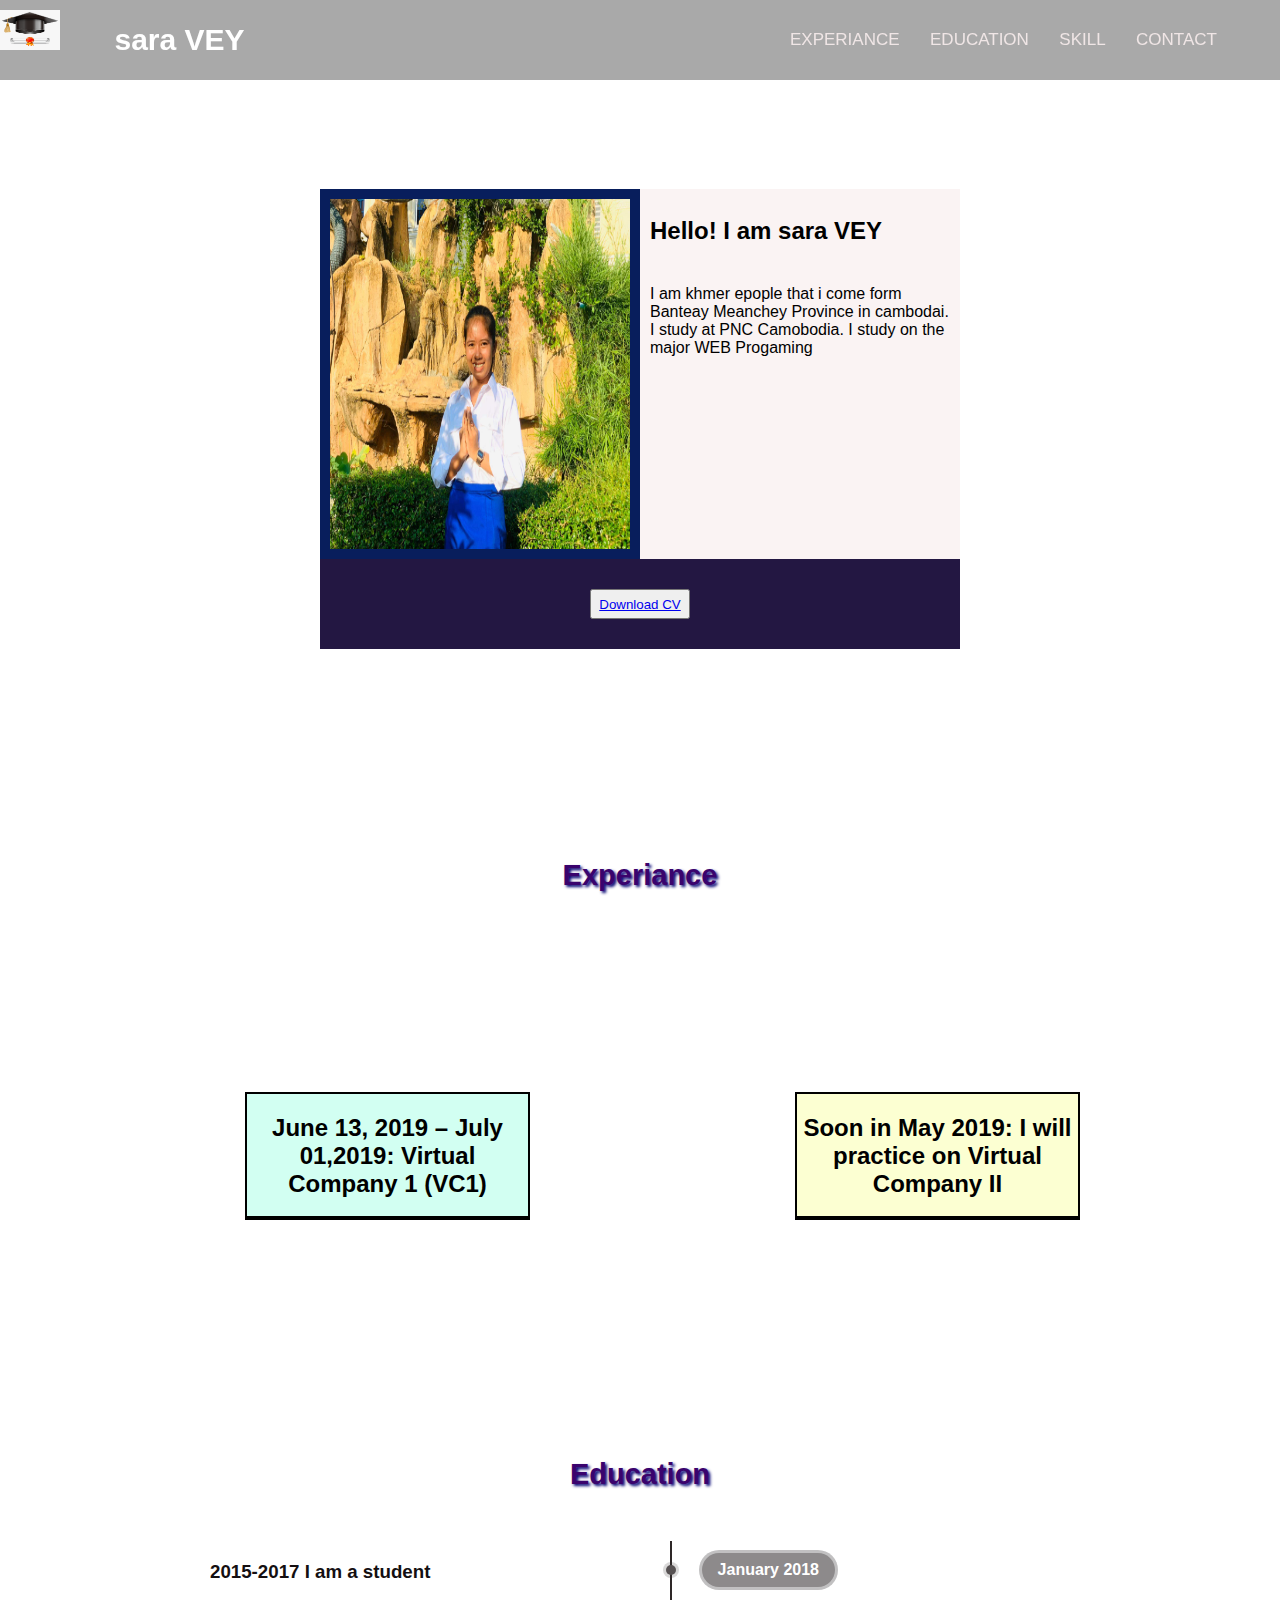
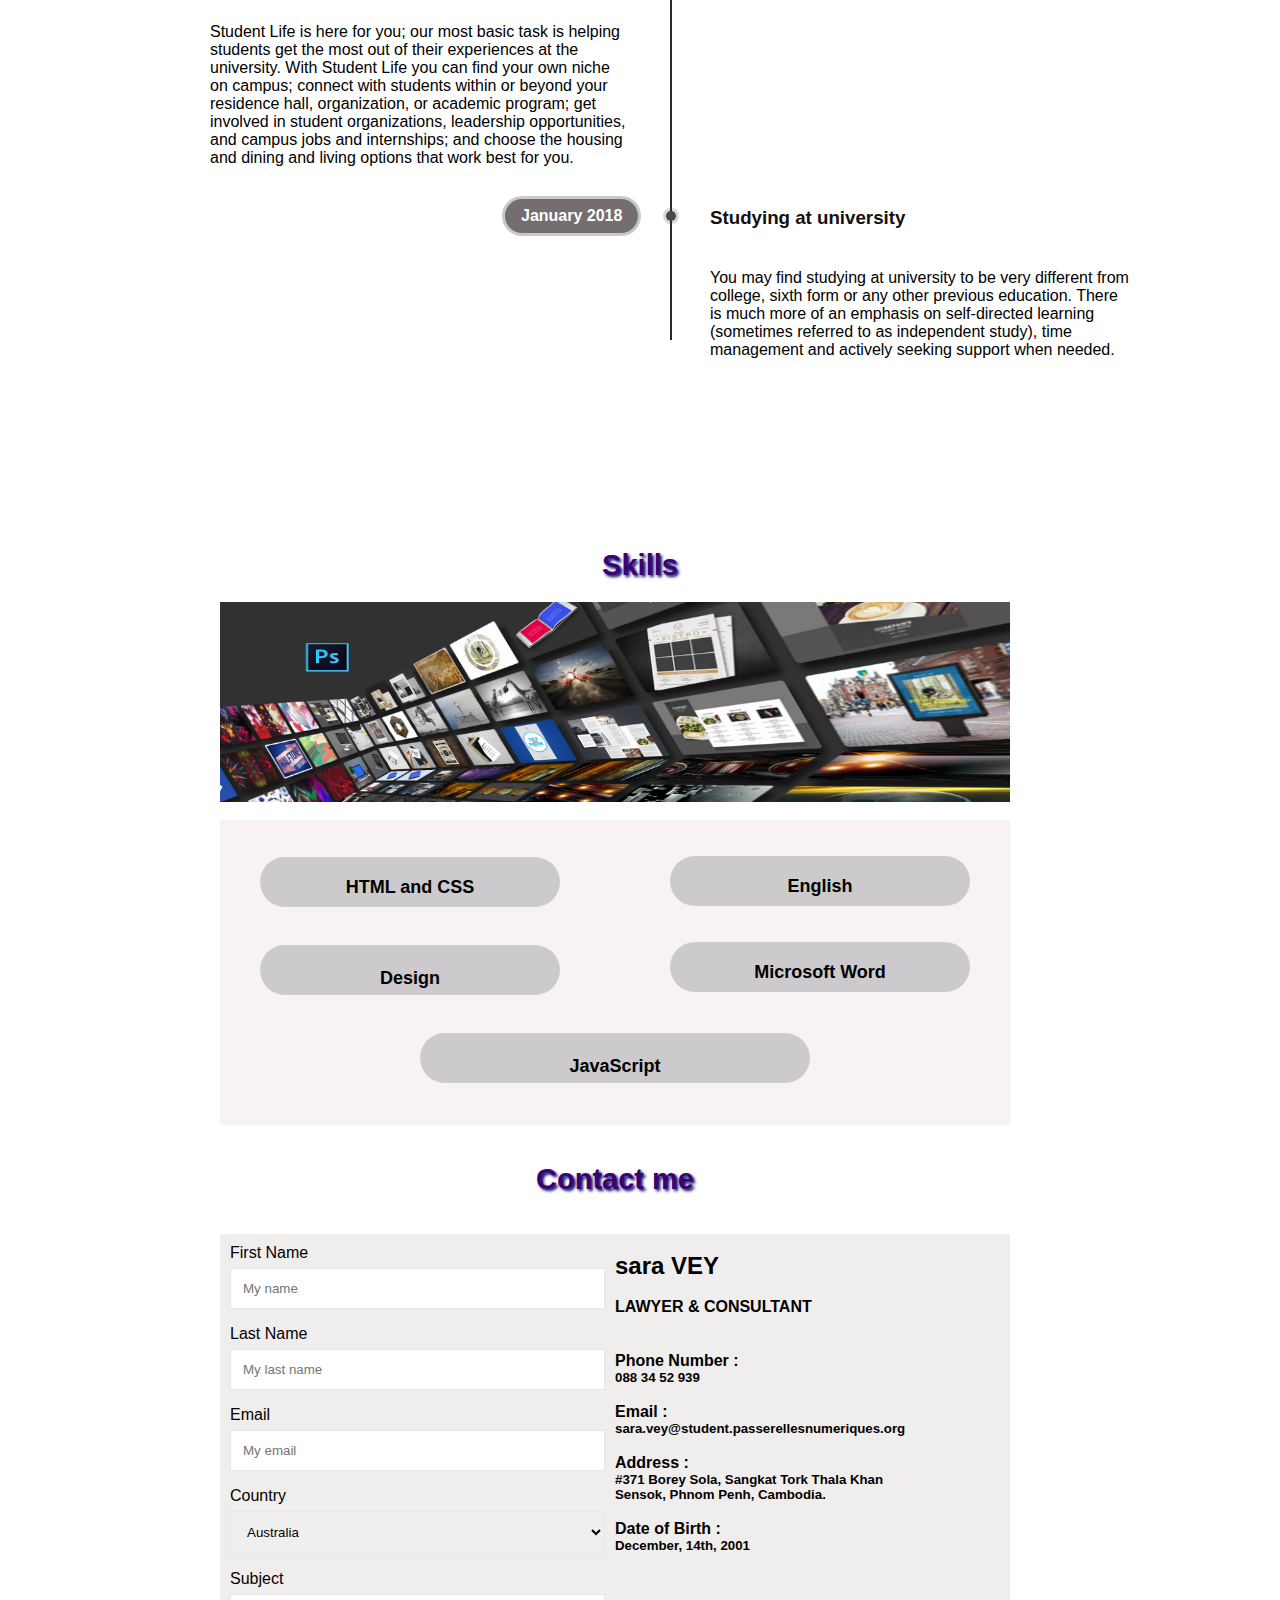
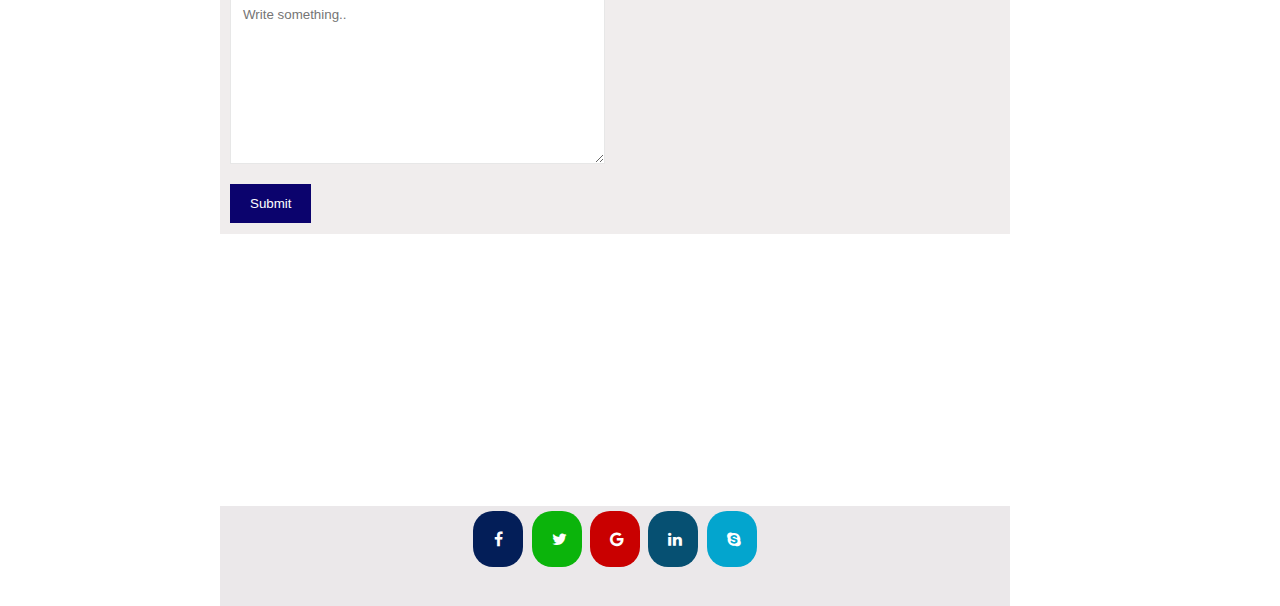
==== commit 577ffe09: "# box" ====
--- a/index.html
+++ b/index.html
@@ -10,20 +10,23 @@
     
 </head>
 <body>
-
+<!-- Menu -->
     <div class="head">
-        <nav>
-            <img src="Image/018.png" style="width: 60px; height: 50px;">
-            <label class="logo">sara VEY</label>
-            <ul>
-                <li> <a href="#experiance "> Experiance</a></li>
-                <li> <a href="#education"> Education</a></li>
-                <li> <a href="#skill"> Skill</a></li>
-                <li><a href="#contact"> contact</a></li>
-            </ul>   
-        </nav>
+        <div class="word">
+            <nav>
+                <img src="Image/018.png" style="width: 60px; height: 40px;">
+                <label class="logo">sara VEY</label>
+                    <ul>
+                        <li> <a href="#experiance "> Experiance</a></li>
+                        <li> <a href="#education"> Education</a></li>
+                        <li> <a href="#skill"> Skill</a></li>
+                        <li><a href="#contact"> contact</a></li>
+                    </ul>   
+            </nav>
+        </div>
     </div> 
 
+<!-- title and picher -->
     <div class="header1">
         <div class="row">
             <div class="column" style="background-color:rgb(8, 30, 92);">
@@ -36,85 +39,93 @@
         </div>
     </div>
 
+<!-- download file -->
     <main>
         <button style="width: 100px; height: 30px;"> 
             <a href="Images/Portfolio.pdf"  download></i>Download CV</a>  
         </button>
-    </main><br><br><br><br><br><br><br><br>
+    </main><br><br><br><br><br><br><br><br><br><br>
     
-    <!-- exper -->
-    
+<!-- Experiance -->
     <footer>
-        <h1 id="experiance">Experiens</h1><br><br><br><br>
+        <h1 id="experiance" style="margin-top:10px;">Experiance</h1><br><br><br><br><br><br><br><br><br><br>
     </footer>
     
     <div class="container">
         <div class="card">
+
             <div class="name">
                 <h3>June 13, 2019 – July 01,2019: Virtual Company 1 (VC1)</h3>
             </div>
+
             <div class="details">
                 <div class="content">
-                    
-                    <p>Emailed, hand-delivered, or posted with a stamp, greeting cards are timeless expressions of thoughtfulness. Images and texts capture your message and speak for you in a personalized, custom greeting from our extensive gallery of selections.
-                        Every card is both printable and available to share online via email, Facebook or whatsapp and our DIY Card Maker walks you through the simple process of using our template, step by step. Celebrate a birthday, congratulate an anniversary,
-                        express your thanks, say you’re sorry, or send caring thoughts for any holiday or occasion on the calendar from your computer, phone, or tablet. You’ll find designs and styles for every taste, and it’s easy to edit the text or
-                        write your own, add photos, and embellish with sticker images that match the mood of your card.</p>
+                    <p>Emailed, hand-delivered, or posted with a stamp, greeting cards are timeless expressions of thoughtfulness. 
+                        Images and texts capture your message and speak for you in a personalized, custom greeting from our extensive 
+                        gallery of selections.
+                        Every card is both printable and available to share online via email, Facebook or whatsapp and our DIY Card 
+                        Maker walks you through the simple process of using our template, step by step. Celebrate a birthday, 
+                        congratulate an anniversary,express your thanks.</p>
                 </div>
             </div>
         </div>
+
         <div class="card">
             <div class="name">
                 <h3>Soon in May 2019: I will practice on Virtual Company II</h3>
             </div>
+
             <div class="details">
                 <div class="content">
-                    
-                    <p>Emailed, hand-delivered, or posted with a stamp, greeting cards are timeless expressions of thoughtfulness. Images and texts capture your message and speak for you in a personalized, custom greeting from our extensive gallery of selections.
-                        Every card is both printable and available to share online via email, Facebook or whatsapp and our DIY Card Maker walks you through the simple process of using our template, step by step. Celebrate a birthday, congratulate an anniversary,
-                        express your thanks, say you’re sorry, or send caring thoughts for any holiday or occasion on the calendar from your computer, phone, or tablet. You’ll find designs and styles for every taste, and it’s easy to edit the text or
-                 write your own, add photos, and embellish with sticker images that match the mood of your card.</p>   
+                    <p>Emailed, hand-delivered, or posted with a stamp, greeting cards are timeless expressions 
+                        of thoughtfulness. Images and texts capture your message and speak for you in a personalized, 
+                        custom greeting from our extensive gallery of selections.
+                        Every card is both printable and available to share online via email, Facebook or
+                        whatsapp and our DIY Card Maker walks you through the simple process of using our template, 
+                        step by step. Celebrate a birthday, congratulate an anniversary, express your thanks.</p>   
                 </div>
             </div>
-        </div>
-    </div><br><br><br><br><br><br><br><br><br><br><br><br><br><br><br><br><br><br><br>
-
-    <!-- education -->
-
+
+        </div>
+    </div><br><br><br><br><br><br><br><br><br><br><br><br>
+
+<!-- education -->
     <footer>
         <h1 id="education">Education</h1>
     </footer>
 
-  <div class="timeline">
+<div class="timeline">
     <ul>
-      <li>
-        <div class="content">
-          <h3>What is Lorem Ipsum?</h3>
-          <p>Lorem Ipsum is simply dummy text of the printing and typesetting industry. Lorem Ipsum has been the industry's standard dummy text ever since the 1500s, when an unknow printer took a galley of type and scrambled it to make a type specimen book. It has survived not only five centuries, but also the leap into electronic typesetting, remaining essentially unchanged.s</p>
-        </div>
+        <li>
+            <div class="content">
+                <h3>2015-2017 
+                    I am a student </h3>
+                <p>Student Life is here for you; our most basic task is helping students get the most out of their experiences at the 
+                    university. With Student Life you can find your own niche on campus; connect with students within or beyond your 
+                    residence hall, organization, or academic program; get involved in student organizations, leadership opportunities, 
+                    and campus jobs and internships; and choose the housing and dining and living options that work best for you.</p>
+            </div>
+            <div class="time">
+                <h4>January 2018</h4>
+            </div>
+        </li>
+        <li>
+            <div class="content">
+                <h3>Studying at university</h3>
+                <p>You may find studying at university to be very different from college, sixth form or any other previous education. 
+                    There is much more of an emphasis on self-directed learning (sometimes referred to as independent study), time management 
+                    and actively seeking support when needed.</p>
+            </div>
         <div class="time">
-          <h4>January 2018</h4>
-        </div>
-      </li>
-       <li>
-        <div class="content">
-          <h3>What is Lorem Ipsum?</h3>
-          <p>Lorem Ipsum is simply dummy text of the printing and typesetting industry. Lorem Ipsum has been the industry's standard dummy text ever since the 1500s, when an unknow printer took a galley of type and scrambled it to make a type specimen book. It has survived not only five centuries, but also the leap into electronic typesetting, remaining essentially unchanged.s</p>
-        </div>
-        <div class="time">
-          <h4>January 2018</h4>
-        </div>
-        <div class="time">
-          <h4>January 2018</h4>
-        </div>
-      </li>
-      <div style="clear: both;"></div>
+             <h4>January 2018</h4>
+        </div>
+
+        </li>
+        <div style="clear: both;"></div>
     </ul>
-  </div>
-
-    
-<!-- skills -->
-    
+</div>
+
+<!-- skills -->   
 <h1 id="skill">Skills</h1>
 <div class="top-ads">
     <div class="slider">
@@ -135,31 +146,30 @@
                 <img src="Image/15.png" alt="">
             </div>
         </figure>
-        
     </div><br>
 
     <div class="text"><br><br>
-        <h2  class="b">English</h2><br><br>
-        <h2  class="b">Microsoft Word</h2>
-        <h2  class="c">HTML and CSS</h2>
-        <h2  class="d">Design</h2>
-        <h2  class="f">JavaScript</h2>
+        <h2  class="condition1">English</h2><br><br>
+        <h2  class="condition1">Microsoft Word</h2>
+        <h2  class="condition2">HTML and CSS</h2>
+        <h2  class="condition3">Design</h2>
+        <h2  class="condition4">JavaScript</h2>
     </div><br>
-      <!-- content -->
-
-    <h1 style="text-align: center;" id="contact">Contact Us</h1><br>
+
+<!-- content -->
+<h1 style="text-align: center;" id="contact">Contact me</h1><br>
+
     <div class="box">
         <div style="text-align:center"></div>
-      
         <div class="row">
             <div class="column">
                 <form action="/action_page.php">
                     <label for="fname">First Name</label>
-                    <input type="text" id="fname" name="firstname" placeholder="Your name..">
+                    <input type="text" id="fname" name="firstname" placeholder="My name">
                     <label for="lname">Last Name</label>
-                    <input type="text" id="lname" name="lastname" placeholder="Your last name..">
+                    <input type="text" id="lname" name="lastname" placeholder="My last name">
                     <label for= "aemail">Email</label>
-                    <input type="text" id="aemail" name="email" placeholder="Your email..">
+                    <input type="text" id="aemail" name="email" placeholder="My email">
                     <label for="country">Country</label>
 
                     <select id="country" name="country">
@@ -171,7 +181,6 @@
                     <label for="subject">Subject</label>
                     <textarea id="subject" name="subject" placeholder="Write something.." style="height:170px"></textarea>
                     <input type="submit" value="Submit">
-
                 </form>
             </div>
 
@@ -179,7 +188,6 @@
                 <h2></h2><br>
                 <h2>sara VEY</h2><br>
                 <h4>LAWYER & CONSULTANT​</h4><br><br>
-
                 <h4>Phone Number :</h4>
                 <h5>088 34 52 939</h5><br>
                 <h4>Email :</h4>
@@ -190,17 +198,22 @@
                 <h4>Date of Birth :</h4>
                 <h5>December, 14th, 2001</h5>
             </div>
+
         </div>
     </div><br>
-    <iframe src="https://www.google.com/maps/embed?pb=!1m18!1m12!1m3!1d3909.0139082838555!2d104.8808949138095!3d11.550859791798866!2m3!1f0!2f0!3f0!3m2!1i1024!2i768!4f13.1!3m3!1m2!1s0x310951add5e2cd81%3A0x171e0b69c7c6f7ba!2sPasserelles%20Num%C3%A9riques%20Cambodia%20(PNC)!5e0!3m2!1sen!2skh!4v1611736380740!5m2!1sen!2skh" width="100%" height="250" frameborder="0" style="border:0;" allowfullscreen=""  aria-hidden="false" tabindex="0"></iframe>
-    <div style="text-align: center; background: rgb(235, 232, 234); height: 100px;">
-        <a href="https://web.facebook.com/people/Sara-Vey/100025946947509?_rdc=1&_rdr" class="fa fa-facebook"></a>
-        <a href="https://twitter.com/wix" class="fa fa-twitter"></a>
-        <a href="https://www.google.com/search?q=google&rlz=1C1CHBD_enKH902KH902&oq=google&aqs=chrome..69i57j0i131i433l2j69i60l3j69i65j69i60.1395j1j7&sourceid=chrome&ie=UTF-8" class="fa fa-google"></a>
-        <a href="https://web.facebook.com/LinkedIn/?_rdc=1&_rdr" class="fa fa-linkedin"></a>
-        <a href="https://www.skype.com/en/" class="fa fa-skype"></a>
-    </div>
-
+        <iframe src="https://www.google.com/maps/embed?pb=!1m18!1m12!1m3!1d3909.0139082838555!2d104.8808949138095!3d11.550859791798866!
+            2m3!1f0!2f0!3f0!3m2!1i1024!2i768!4f13.1!3m3!1m2!1s0x310951add5e2cd81%3A0x171e0b69c7c6f7ba!2sPasserelles%20Num%C3%A9riques%20
+            Cambodia%20(PNC)!5e0!3m2!1sen!2skh!4v1611736380740!5m2!1sen!2skh" width="100%" height="250" frameborder="0" style="border:0;" 
+            allowfullscreen=""  aria-hidden="false" tabindex="0"></iframe>
+
+        <div style="text-align: center; background: rgb(235, 232, 234); height: 100px;">
+            <a href="https://web.facebook.com/people/Sara-Vey/100025946947509?_rdc=1&_rdr" class="fa fa-facebook"></a>
+            <a href="https://twitter.com/wix" class="fa fa-twitter"></a>
+            <a href="https://www.google.com/search?q=google&rlz=1C1CHBD_enKH902KH902&oq=google&aqs=chrome..
+                    69i57j0i131i433l2j69i60l3j69i65j69i60.1395j1j7&sourceid=chrome&ie=UTF-8" class="fa fa-google"></a>
+            <a href="https://web.facebook.com/LinkedIn/?_rdc=1&_rdr" class="fa fa-linkedin"></a>
+            <a href="https://www.skype.com/en/" class="fa fa-skype"></a>
+        </div>
 </div>
 
 </body>
--- a/style.css
+++ b/style.css
@@ -1,8 +1,20 @@
+html {
+  scroll-behavior: smooth;
+}
+
+/* menum, title and picher */
 .head{
-  height: 650px;
+  height: 625px;
   width: 100%;
   background-image: url('https://cdn.shortpixel.ai/client/q_glossy,ret_img,w_796,h_448/https://techuncode.com/wp-content/uploads/2020/09/what-is-a-computer-algorithm.jpg');
-  background-size: cover;
+  background-size: cover; 
+}
+.word{
+  background: rgba(83, 83, 83, 0.5);
+  position: fixed;
+  top: 0;
+  z-index: 99;
+  width: 100%;
 }
 label.logo{
   color: rgb(0, 0, 0);
@@ -11,7 +23,6 @@
   line-height: 80px;
   font-weight: bold;
   color: white;
-  margin-top: 2px;
 }
 nav ul{
   float: right;
@@ -34,8 +45,6 @@
   background: rgb(11, 33, 104);
   transition: .5s;
 }
-
-
 * {
   box-sizing: border-box;
 }
@@ -51,7 +60,7 @@
   color:black;
   background-color: none;
   position: absolute;
-  top: 20%;
+  top: 21%;
   left: 25%;  
 }
 img{
@@ -72,21 +81,17 @@
   display: flex;
   justify-content: center;
   align-items: center;
-  color: white;
-  
+  color: white;  
 }
 table, th, td {
   border: 1px solid black;
   border-collapse: collapse;
 }
-
 p{
   margin-top: 40px;
 }
 
-/* exper */
-        
-
+/* experaince */
 * {
   margin: 0;
   padding: 0;
@@ -115,14 +120,14 @@
 }
 .container .card .name {
   position: relative;
-  padding: 10px 0;
+  padding: 20px 0;
   border: 2px solid #000;
   text-align: center;
   background: #fff;
-  z-index: 1;
+  z-index: 1px;
 }
 .container .card .name h3 {
-  font-weight: 600;
+  font-weight: 600px;
   font-size: 1.5em;
 }
 .container .card .details {
@@ -136,22 +141,19 @@
   overflow: hidden;
 }
 .container .card:hover .details {
-  height: 550px;
+  height: 400px;
 }
 .container .card .details .content {
   position: relative;
   padding: 40px 20px;
 }
-
 .container .card:nth-child(1) .name {
   background: #d2fff2;
 }
 .container .card:nth-child(2) .name {
   background: #fcffd2;
 }
-
-/* edu */
-
+/* education */
 
 *{
   margin: 0;
@@ -172,31 +174,29 @@
   margin-left: -150px;
 }
 .timeline:before{
-    content: '';
-    position: absolute;
-    left: 50%;
-    width: 2px;
-    height: 77%;
-    background-color: #2e2828;
-  }
+  content: '';
+  position: absolute;
+  left: 50%;
+  width: 2px;
+  height: 77%;
+  background-color: #2e2828;
+}
 .timeline ul{
   margin: 0;
   padding: 0;
 }
 .timeline ul li{
-    list-style: none;
-    position: relative;
-    width: 50%;
-    padding: 20px 40px;
-    box-sizing: border-box;
-  }
-  
+  list-style: none;
+  position: relative;
+  width: 50%;
+  padding: 20px 40px;
+  box-sizing: border-box;
+}
 .timeline ul li:nth-child(even){
-    float: right;
-    text-align: left;
-    clear: both;
-  }
-
+  float: right;
+  text-align: left;
+  clear: both;
+}
 .timeline ul li:nth-child(odd):before{
   content: '';
   position: absolute;
@@ -225,8 +225,6 @@
   font-weight: 600;
   color: rgb(20, 15, 17);
 }
-
-
 .timeline ul li:nth-child(odd) .time{
   position: absolute;
   top: 12px;
@@ -249,8 +247,8 @@
   border-radius: 18px;
   box-shadow: 0 0 0 3px rgba(73, 72, 72, 0.3);
 }
-
 /* skills */
+
 .top-ads{
   margin-left: -100px;
   margin-right: -50px ;
@@ -336,7 +334,7 @@
   height: 305px;
   text-align: center;
 }
-.b{
+.condition1{
   background: rgb(204, 202, 204);
   height: 50px;
   margin-left: 450px;
@@ -345,7 +343,7 @@
   border-radius: 30px;
   font-size: 18px;
 }
-.c{
+.condition2{
   margin-left: 40px;
   background: rgb(204, 202, 204);
   margin-right: 450px;
@@ -355,7 +353,7 @@
   border-radius: 30px;
   font-size: 18px;
 }
-.d{
+.condition3{
   background: rgb(204, 202, 204);
   margin-right: 450px;
   margin-left: 40px;
@@ -364,9 +362,8 @@
   border-radius: 30px;
   height: 50px;
   font-size: 18px;
-
-}
-.f{
+}
+.condition4{
   background: rgb(204, 202, 204);
   margin-right: 200px;
   margin-left: 200px;
@@ -380,14 +377,8 @@
   background-color:rgb(48, 45, 245);
   animation: 0.8s;
 }
-@media(max-width:600px){
-  .text{
-    display: flex;
-    flex-direction: column;
-  }
-}
-
-/* content */
+/* contact */
+
 body{
   font-family: Arial, Helvetica, sans-serif;
 }
@@ -408,24 +399,16 @@
 input[type=submit]:hover {
   background-color: #45a049; 
 }
-
 .row:after {
   content: "";
   display: table;
   clear: both;
 }
-@media screen and (max-width: 600px) {
-  .column, input[type=submit] {
-    width: 100%;
-    margin-top: 0;
-  }
-}
 .box{
   background: rgb(240, 237, 237);
   height: 600px;
 }
-
-/* fac */
+/* sticker picher */
 
 .fa{
   padding: 20px;
@@ -441,22 +424,27 @@
 .fa-facebook {
   background: #031e58;
   color: white;
+  border-radius: 20px;
 }
 .fa-twitter {
   background: #0bb40b;
   color: white;
+  border-radius: 20px;
 }
 .fa-google {
   background: #c90000;
   color: white;
+  border-radius: 20px;
 }
 .fa-linkedin {
   background: #065072;
   color: white;
+  border-radius: 20px;
 }
 .fa-skype {
   background: #03a5ce;
   color: white;
+  border-radius: 20px;
 }
 h1{
   color:rgb(58, 3, 109);
@@ -464,8 +452,33 @@
   text-align:center;
   font-size:29px;
 }
-html {
-  scroll-behavior: smooth;
-}
+
+/* con */
+
+@media screen and (max-width: 600px) {
+  .column, input[type=submit] {
+    width: 100%;
+    margin-top: 0;
+  }
+}
+
+
+
+/* responsive */
+@media(max-width: 600px){
+  nav ul li{
+    display: block;
+  }
+  .header1{
+    width: 100%;
+    
+  }
+  .container{
+    display: block;
+  }
+}
+
+
+
   
 
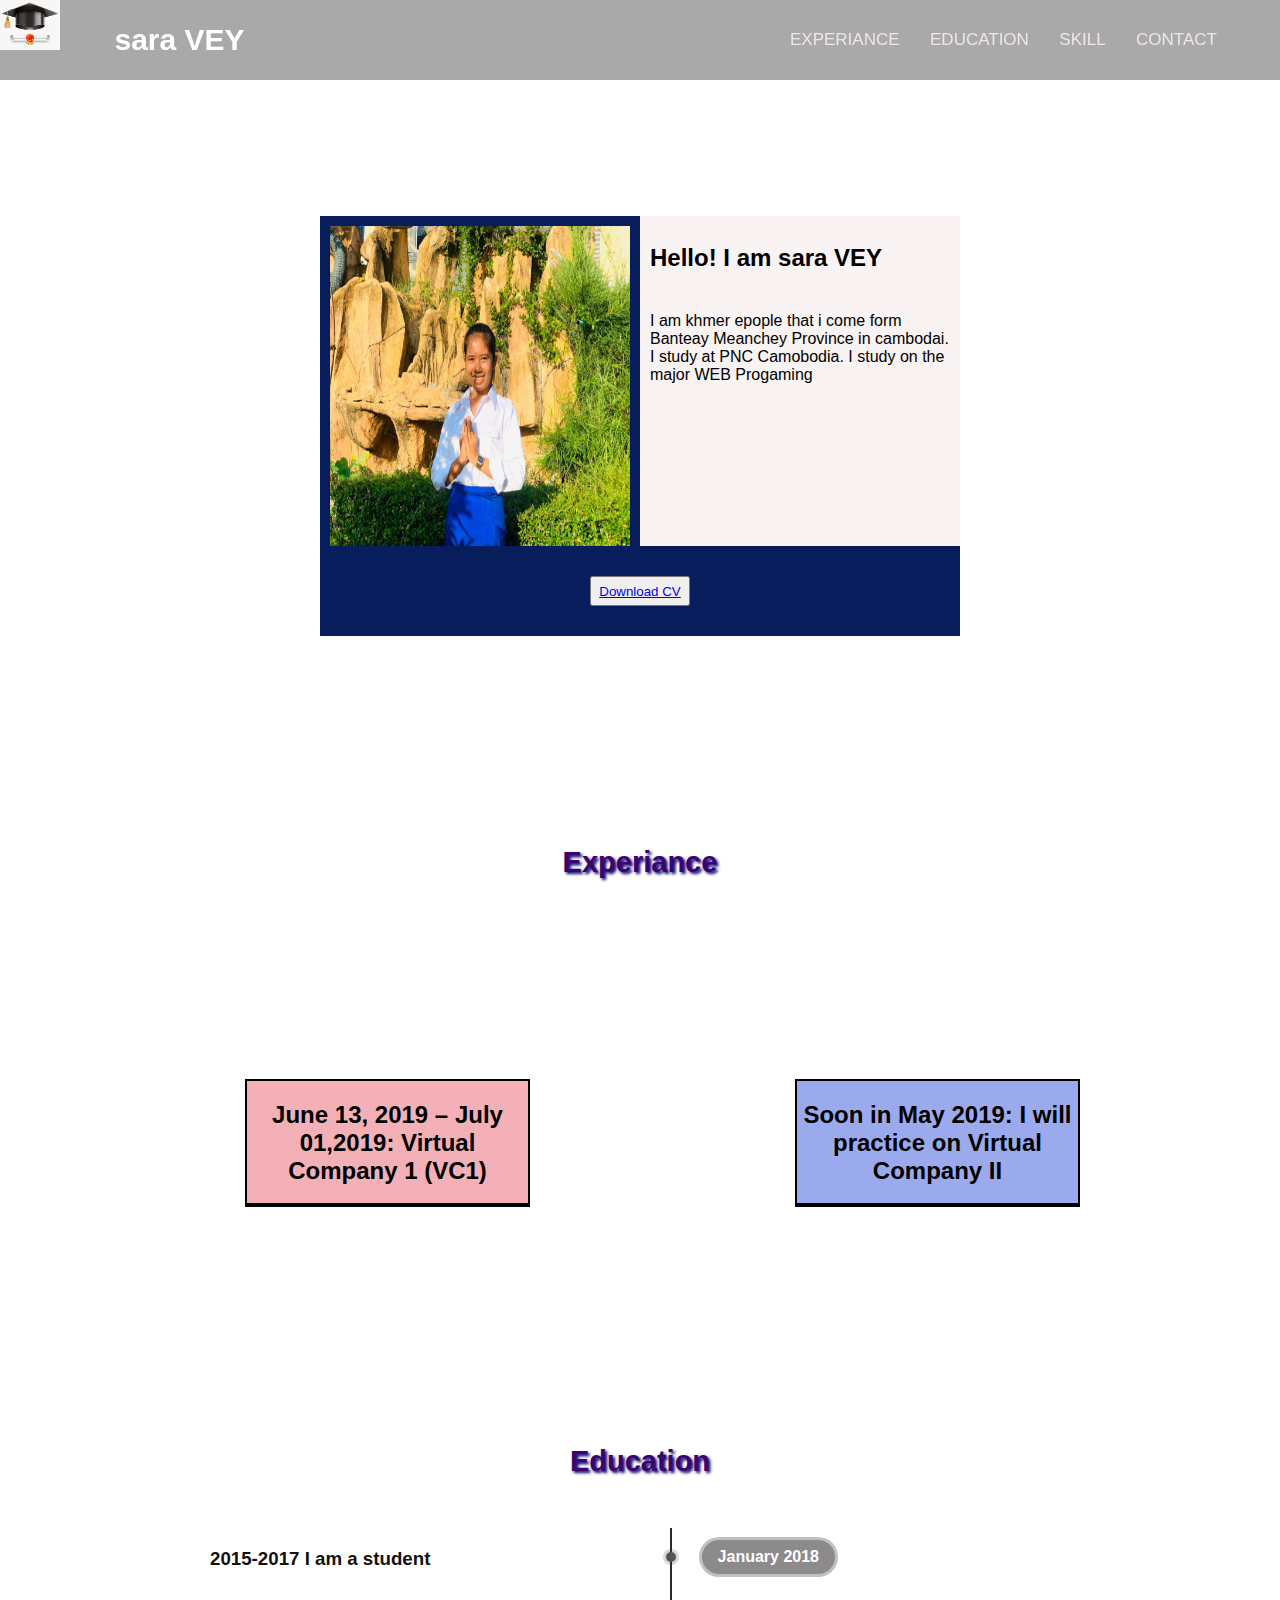
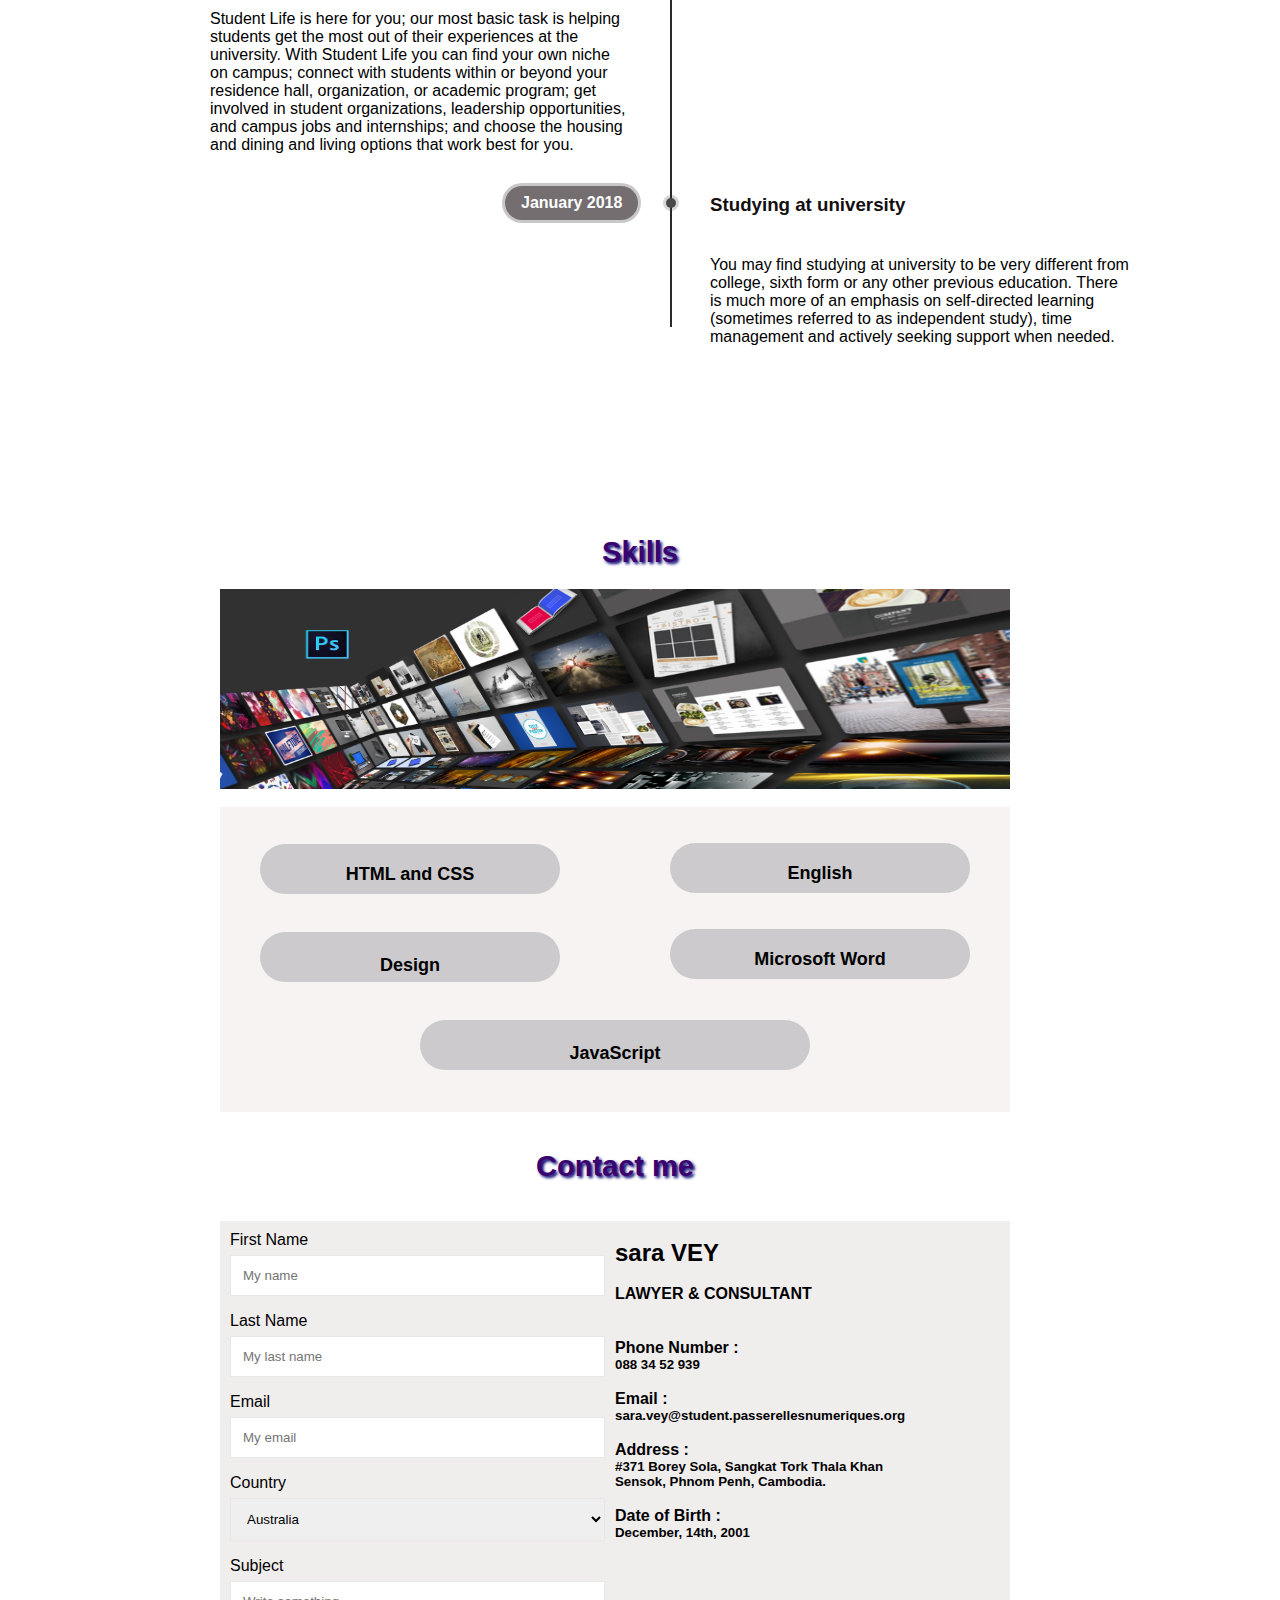
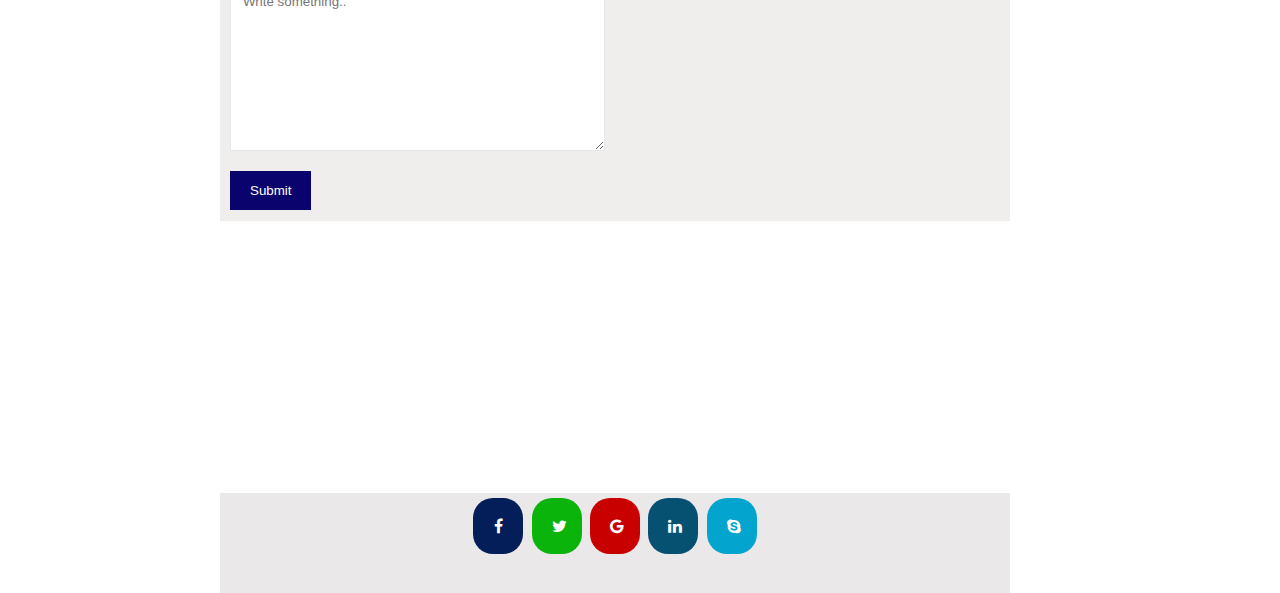
==== commit f0b15ea6: "#sara vey vc1" ====
--- a/index.html
+++ b/index.html
@@ -14,7 +14,7 @@
     <div class="head">
         <div class="word">
             <nav>
-                <img src="Image/018.png" style="width: 60px; height: 40px;">
+                <img src="Image/018.png" style="width: 60px; height: 50px;">
                 <label class="logo">sara VEY</label>
                     <ul>
                         <li> <a href="#experiance "> Experiance</a></li>
--- a/style.css
+++ b/style.css
@@ -6,7 +6,8 @@
 .head{
   height: 625px;
   width: 100%;
-  background-image: url('https://cdn.shortpixel.ai/client/q_glossy,ret_img,w_796,h_448/https://techuncode.com/wp-content/uploads/2020/09/what-is-a-computer-algorithm.jpg');
+  background-image: 
+  url('https://cdn.shortpixel.ai/client/q_glossy,ret_img,w_796,h_448/https://techuncode.com/wp-content/uploads/2020/09/what-is-a-computer-algorithm.jpg');
   background-size: cover; 
 }
 .word{
@@ -60,22 +61,23 @@
   color:black;
   background-color: none;
   position: absolute;
-  top: 21%;
+  top: 24%;
   left: 25%;  
+ 
 }
 img{
   margin-left: 0%;
   width: 100%;
-  height: 350px;
+  height: 320px;
 }
 .column {
   float: left;
   width: 50%;
   padding: 10px;
-  height: 370px;
+  height: 330px;
 }
 main{
-  background: rgb(35, 23, 66);
+  background: rgb(8, 30, 92);
   height: 10vh;
   padding: 5px;
   display: flex;
@@ -148,10 +150,10 @@
   padding: 40px 20px;
 }
 .container .card:nth-child(1) .name {
-  background: #d2fff2;
+  background: #f3b0b6;
 }
 .container .card:nth-child(2) .name {
-  background: #fcffd2;
+  background: #9baaec;
 }
 /* education */
 
@@ -452,30 +454,27 @@
   text-align:center;
   font-size:29px;
 }
-
-/* con */
-
 @media screen and (max-width: 600px) {
   .column, input[type=submit] {
     width: 100%;
     margin-top: 0;
   }
 }
-
-
-
 /* responsive */
+
 @media(max-width: 600px){
   nav ul li{
     display: block;
   }
   .header1{
-    width: 100%;
-    
+    width: 50%;
   }
   .container{
     display: block;
   }
+  .head{
+    width: 100%;
+  }
 }
 
 
